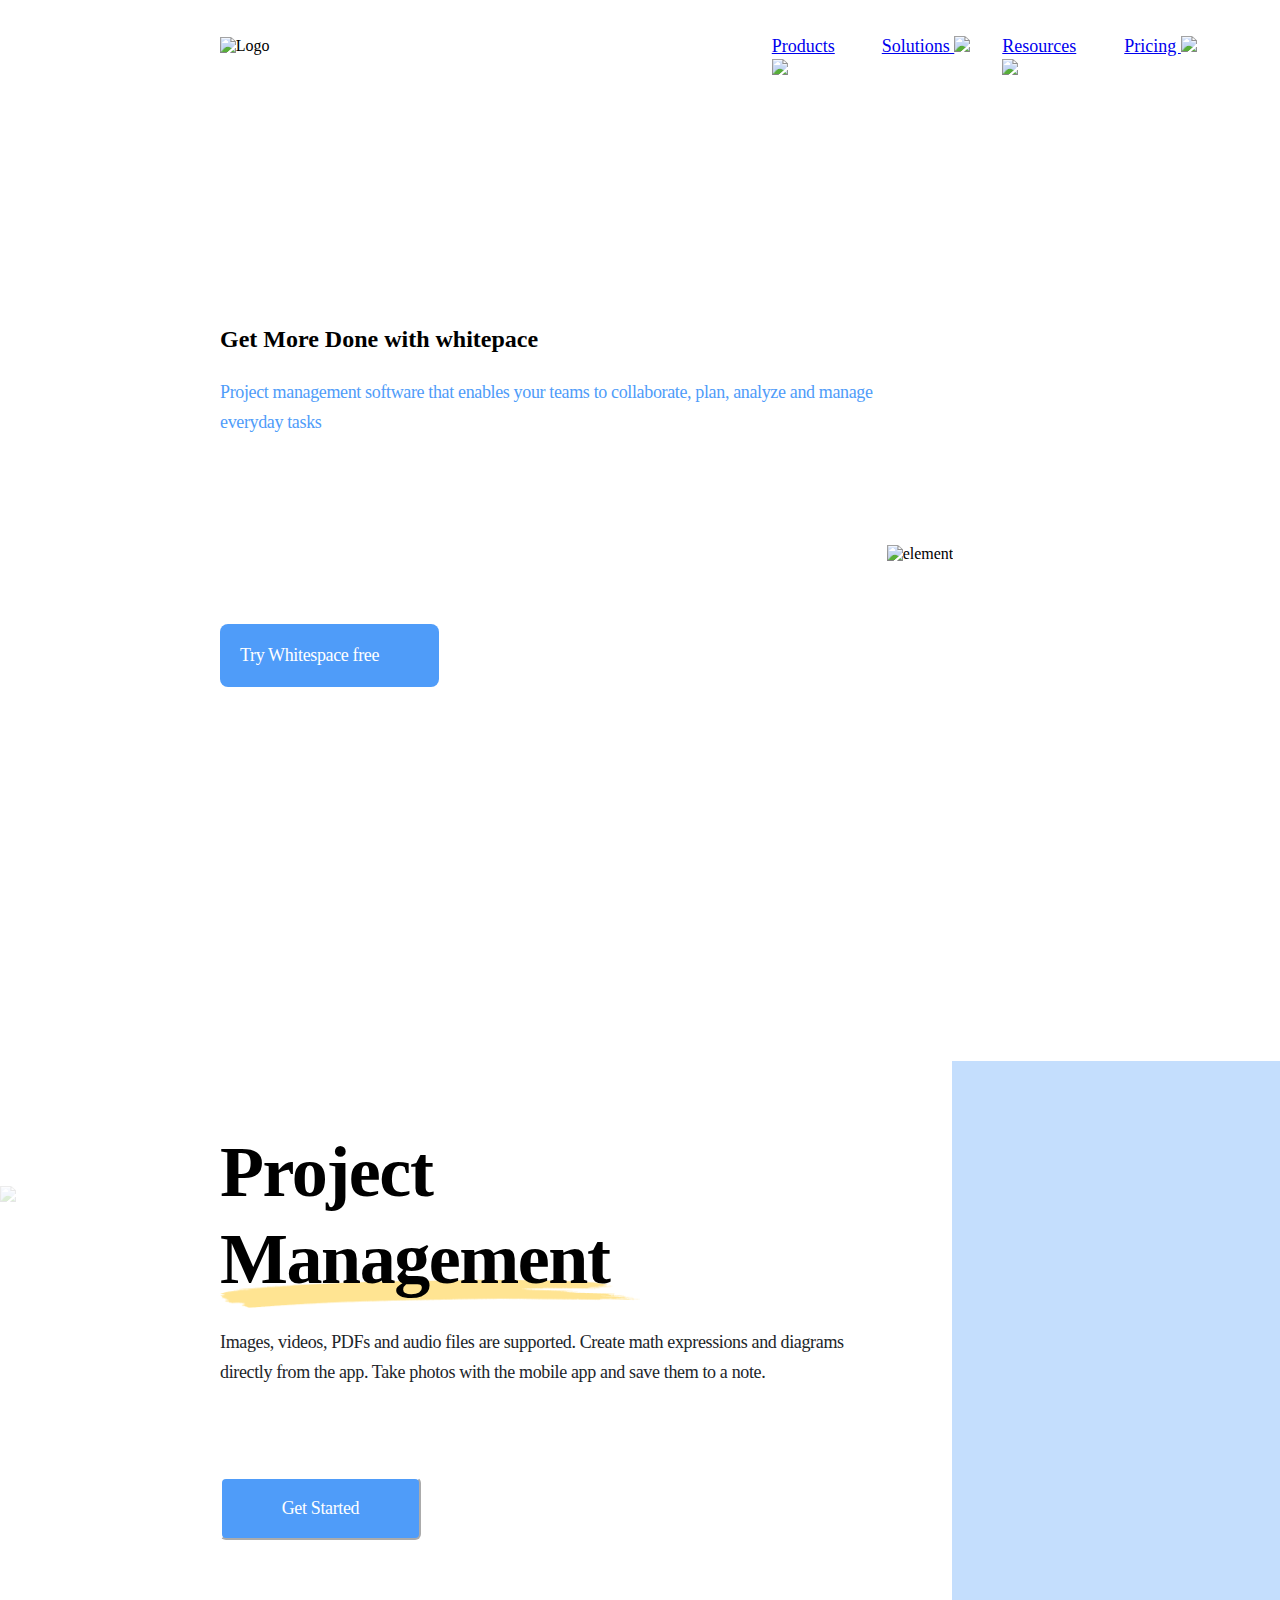
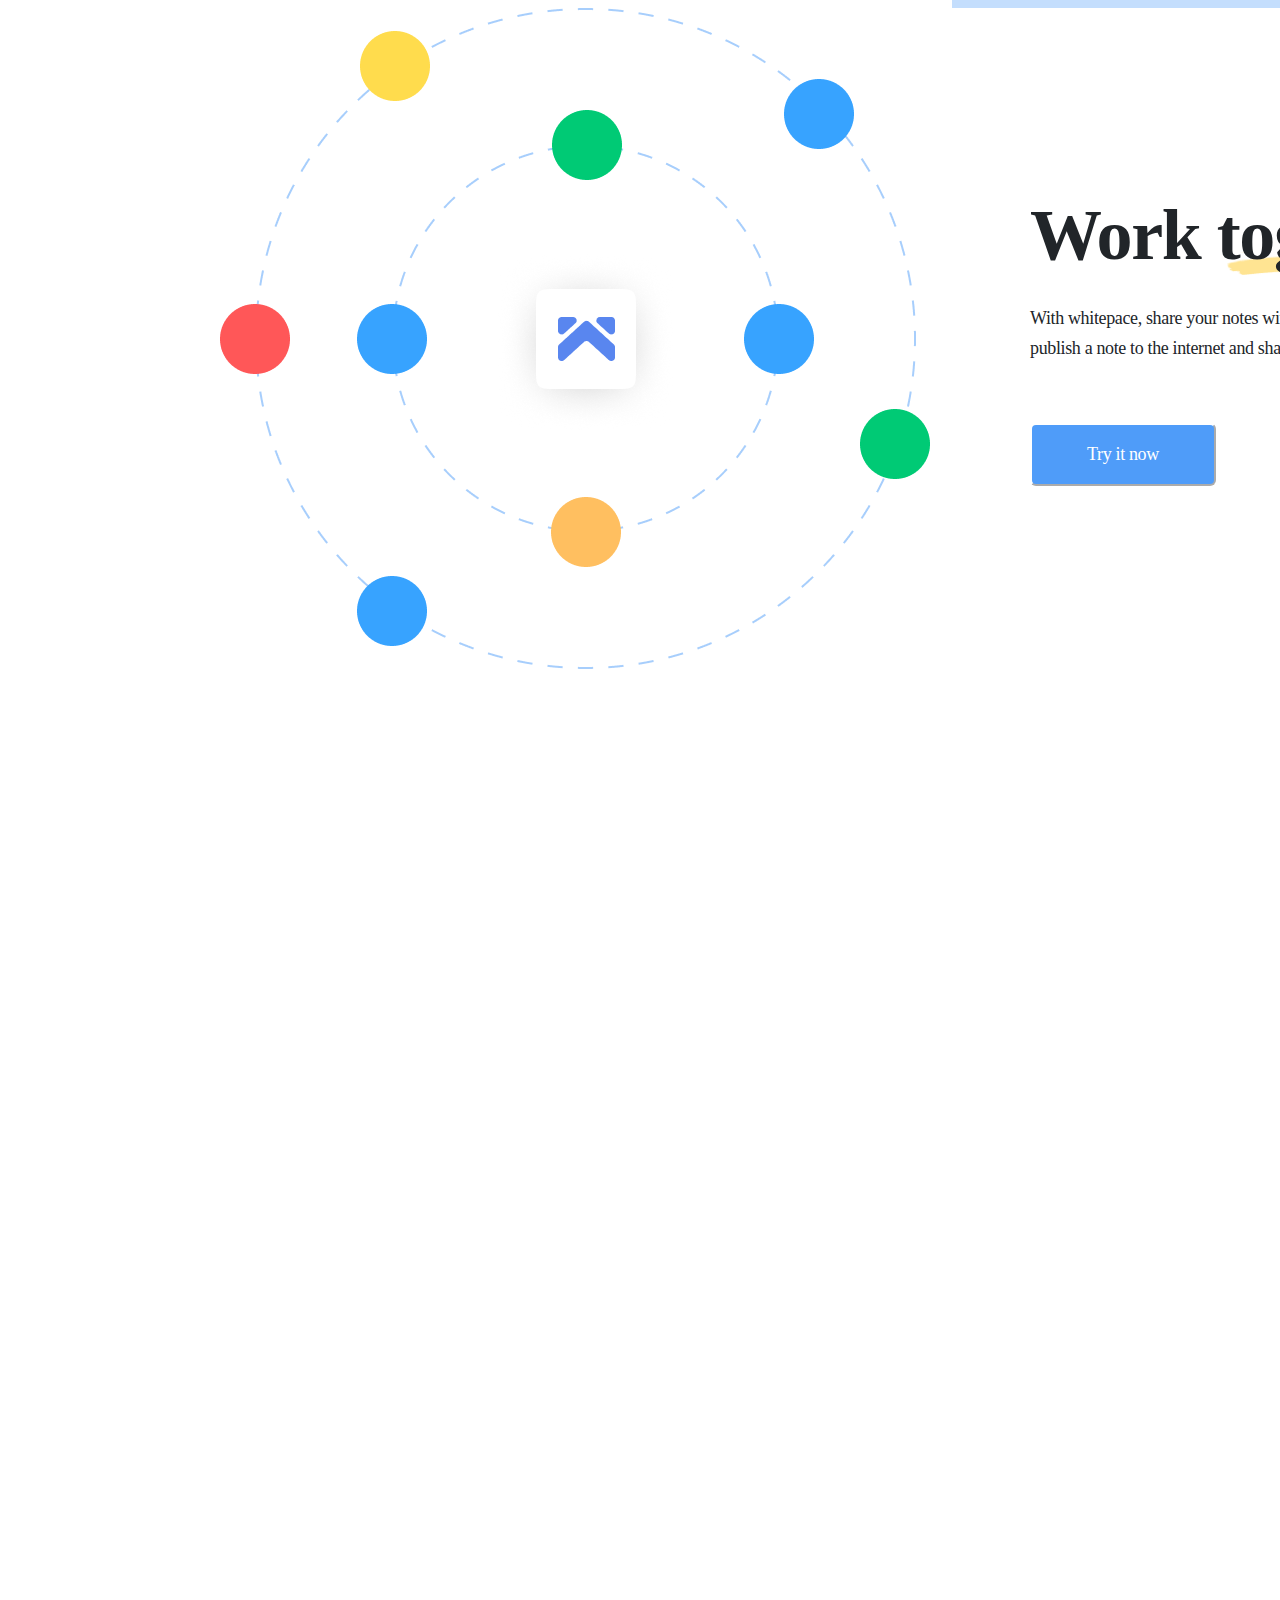
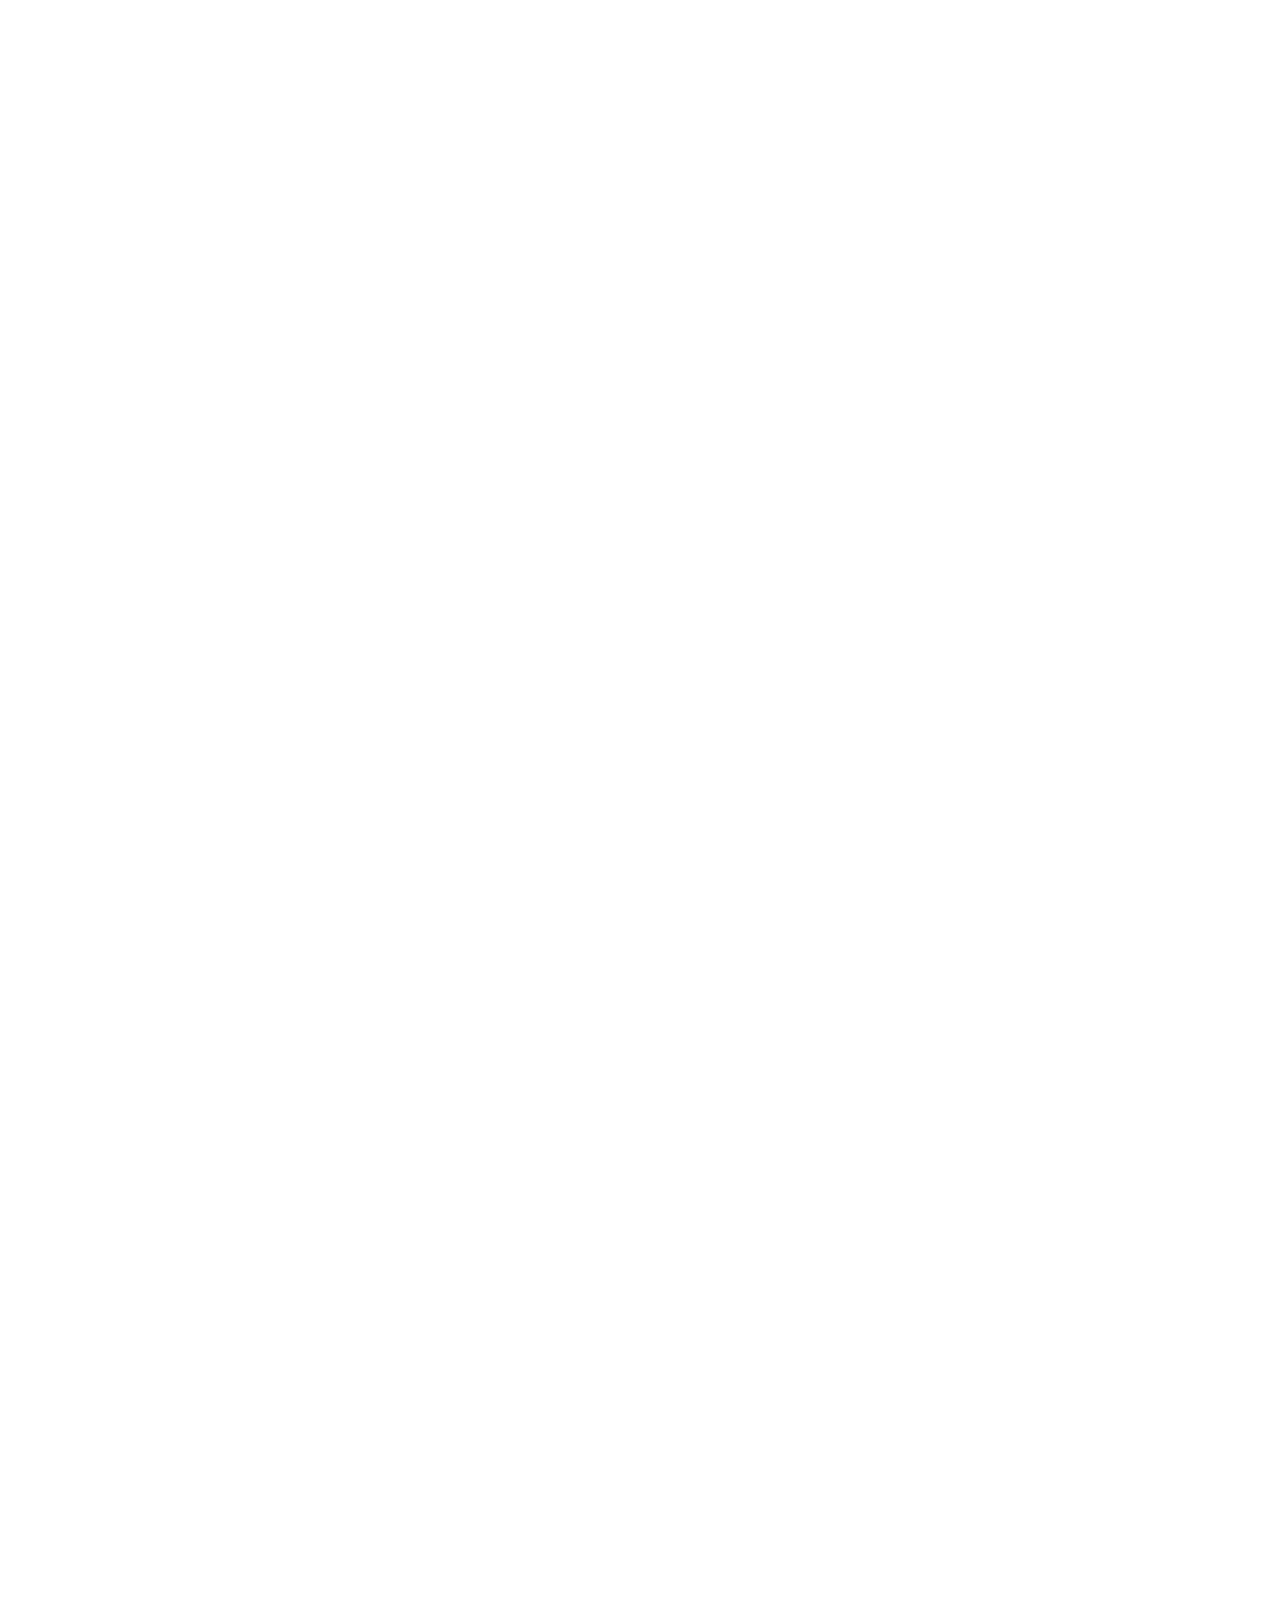
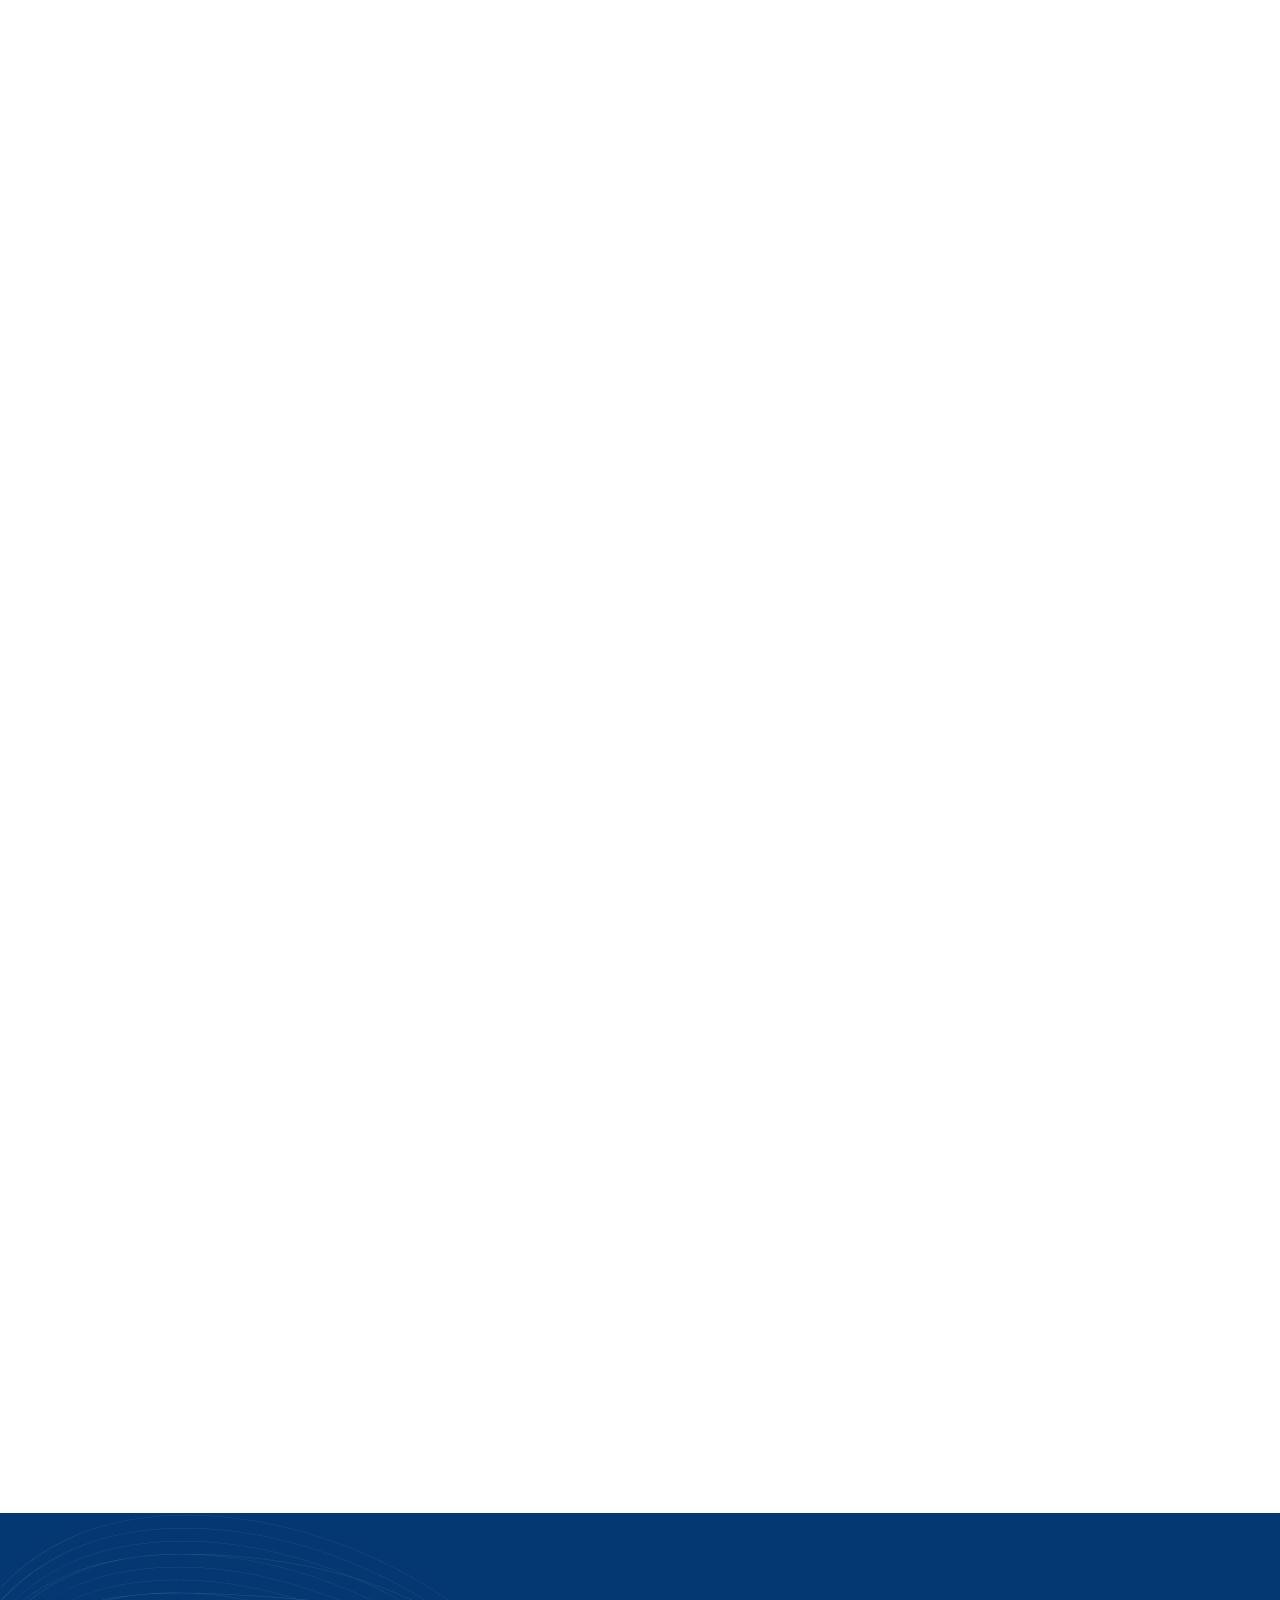
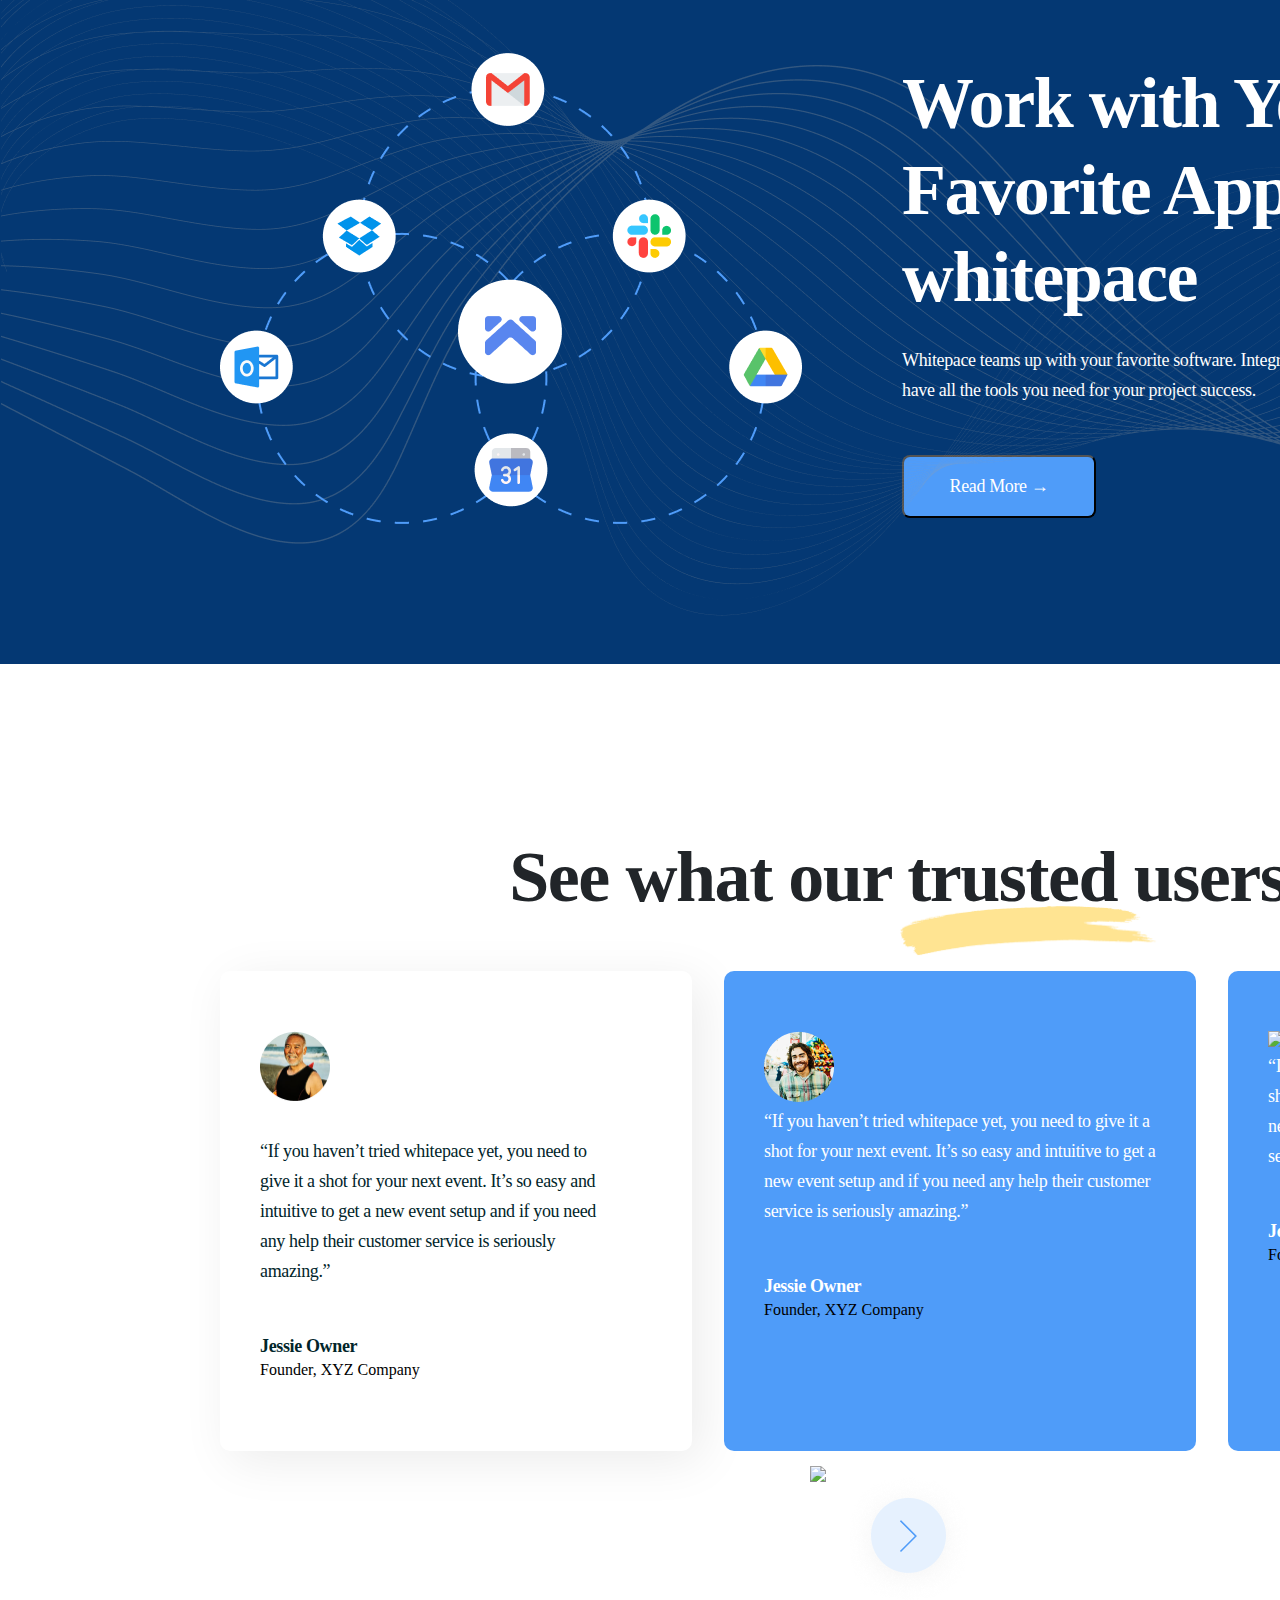
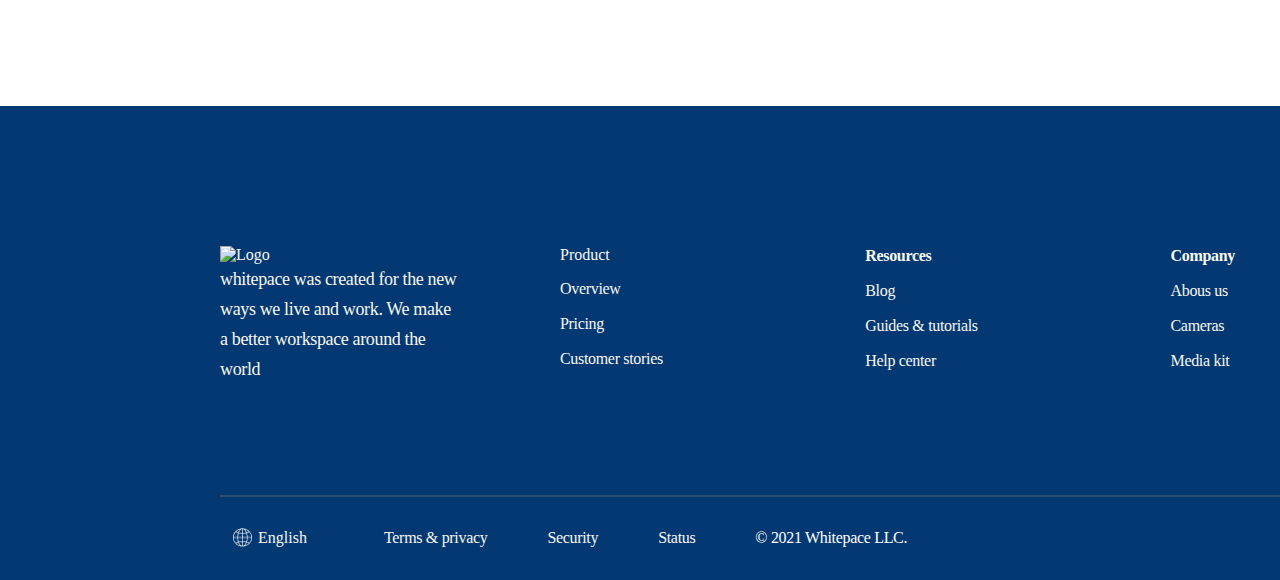
==== Team16-Project2/index.html @ b9c69868 "add second verion folder" ====
<!DOCTYPE html>
<html lang="en">
  <head>
    <meta charset="UTF-8" />
    <meta http-equiv="X-UA-Compatible" content="IE=edge" />
    <meta name="viewport" content="width=device-width, initial-scale=1.0" />
    <title>Landing page</title>
    <link rel="stylesheet" href="style.css" />
    <link rel="stylesheet" href="footer.css" />
    <link rel="stylesheet" href="hero.css" />
    <link rel="stylesheet" href="workmanagment.css" />
    <link rel="stylesheet" href="testimonials.css"/>
    <link rel="stylesheet" href="apps.css"/>
  </head>
  <body>
    <header>
      <div class="HeaderBlock">
        <div class="Logo">
          <img src="/img/Logo.png" alt="Logo" />
        </div>

        <div class="HeaderMenu">
          <div class="NavMenu">
            <a class="Products" href="#">Products 
                <img src="/img/Vector.png"/>
            </a>
            <a class="Solutions" href="#">Solutions
                <img src="/img/Vector.png"/> 
            </a>
            <a class="Resources" href="#">Resources
                <img src="/img/Vector.png"/> 
            </a>
            <a class="Pricing" href="#">Pricing
                <img src="/img/Vector.png"/>
            </a>
          </div>

          <div class="Header-Btn">
            <button class="Login-Btn">Login</button>
            <button class="Try-Btn">Try Whitespace free</button>
          </div>
        </div>
      </div>
    </header>
    <!-- Heroo section -->
    <div class="Hero-Section">
      <div class="Hero-Block">
        <div class="Element">
          <img src="/elements/Element.svg" alt="element" />
        </div>
        <div class="Hero-Heading">
          <div class="Hero-textblock">
            <h2 class="Hero-h2">Get More Done with whitepace</h2>
            <p class="Hero-p">
              Project management software that enables your teams to
              collaborate, plan, analyze and manage everyday tasks
            </p>
          </div>

          <div class="BTN">
            <button class="Hero-btn">Try Whitespace free</button>
          </div>
        </div>

        <div class="Hero-image">
          <img src="/img/header_image.png" alt="" />
        </div>
      </div>
    </div>
    <!-- Managment section -->
    <div class="background">
      <img src="/img/background.png" />
    </div>
    <div class="Work-management">
      <div class="Block">
        <div class="Content-Project">
          <div class="HeadLine-Project">
            <div class="Text-Block">
              <div class="header">
                <h2 class="Header-work">Project Management</h2>
                <img
                  class="Element-work" src="img/yellow-line.png" />
              </div>

              <div class="Text-Work">
                <p>
                  Images, videos, PDFs and audio files are supported. Create
                  math expressions and diagrams directly from the app. Take
                  photos with the mobile app and save them to a note.
                </p>
              </div>
            </div>

            <div class="button">
              <button class="Getstarted-btn">Get Started</button>
            </div>
          </div>

          <div class="image">
            <img src="img/Image-container.png" />
          </div>
        </div>
        <!-- work together -->
        <div class="Worktogether-content">
          <div class="worktogether">
            <img src="./img/Work Together Image.png" />
          </div>
          <div class="Worktogether-h2">
            <div class="textbox-work">
              <div class="header-work">
                <h2 class="worktogether-h2">Work together</h2>
                <img
                  class="element-work"
                  src="img/yellow-line2.png"
                />
              </div>
              <div class="text-work">
                <p>
                  With whitepace, share your notes with your colleagues and
                  collaborate on them. You can also publish a note to the
                  internet and share the URL with others.
                </p>
              </div>
            </div>
            <div class="Tryitnow-Btn">
              <button class="Tryitnow">Try it now</button>
            </div>
          </div>
        </div>
      </div>
    </div>
    <!-- apps -->
    <div class="apps">
      <div class="apps-element">
        <img src="img/apps-vector.png"/>
      </div>
      <div class="apps-block">
        <div class="apps-block-apps">
          <img
            class="apps-block-apps-logos" src="img/apps-logos.png" />
        </div>
        <div class="appsheading">
          <div class="apps-text-block">
            <h1 class="Apps-H1">
              Work with Your Favorite Apps Using whitepace
            </h1>
            <p class="Aparagraph">
              Whitepace teams up with your favorite software. Integrate with
              over 1000+ apps with Zapier to have all the tools you need for
              your project success.
            </p>
          </div>
          <div>
            <button class="apps-btn-read">Read More →</button>
          </div>
        </div>
      </div>
    </div>

  <!-- testimonials -->
  <div class="testimonial">
      <div class="TestimonialBlock">
        <h1 class="Testimonial-H1">See what our trusted users Say</h1>
        <div class="testimonial-vector">
          <img class="testimonialvector" src="img/testimonial-line.png"/>
        </div>

        <div class="test-content">
          <div class="client">
            <div class="client-comment">
              <img class="client-avatar" src="img/man1.png">
              <p class="comment-paragraph">
                “If you haven’t tried whitepace yet, you need to give it a shot
                for your next event. It’s so easy and intuitive to get a new
                event setup and if you need any help their customer service is
                seriously amazing.”
              </p>
            </div>

            <div class="client-name-star">
              <div class="testimonial-client-name">
                <p class="testimonial-client-name-paragraph">Jessie Owner</p>
                <p class="testimonial-company">
                  Founder, XYZ Company
                </p>
              </div>
              <img class="testimonial-btn-star" src="/img/Btn-Star.png" />
            </div>
          </div>

          <div class="testimonial-client2">
            <div class="testimonial-client-comment">
              <img class="testimonial-client-avatar" src="img/man2.png"/>
              <p class="testimonial-comment-paragraph2">
                “If you haven’t tried whitepace yet, you need to give it a shot
                for your next event. It’s so easy and intuitive to get a new
                event setup and if you need any help their customer service is
                seriously amazing.”
              </p>
            </div>
            <div class="testimonial-client-name-star">
              <div class="testimonial-client-name">
                <p class="testimonial-client-name-paragraph2">Jessie Owner</p>
                <p class="testimonial-company">
                  Founder, XYZ Company
                </p>
              </div>
              <img
                class="testimonial-btn-star" src="/img/Btn-Star.png"
              />
            </div>
          </div>

          <div class="testimonial-client2">
            <div class="testimonial-client-comment">
              <img class="testimonial-client-avatar" src="/img/man3.png" />
              <p class="testimonial-comment-paragraph2">
                “If you haven’t tried whitepace yet, you need to give it a shot
                for your next event. It’s so easy and intuitive to get a new
                event setup and if you need any help their customer service is
                seriously amazing.”
              </p>
            </div>

            <div class="testimonial-client-name-star">
              <div class="testimonial-client-name">
                <p class="testimonial-client-name-paragraph2">Jessie Owner</p>
                <p class="testimonial-company">
                  Founder, XYZ Company
                </p>
              </div>
              <img class="testimonial-btn-star" src="/img/Btn-Star.png"
              />
            </div>
          </div>
        </div>
      </div>

      <div class="testimonial-sliders">
        <div class="testimonial-left-arrow">
          <a class="testimonial-left-arrow-click" href="#">
            <img src="/img/Left.png">
          </a>
        </div>

        <div class="testimonial-left-arrow">
          <a class="testimonial-left-arrow-click" href="#">
            <img src="img/Right.png" />
          </a>
        </div>
      </div>
    </div>
  
  
    <!-- footer!! -->
    <footer>
      <div class="Footer-Content">
        <div class="Footer-info">
          <div class="Logo-Description">
            <a class="Footer-logo" href="#">
              <img class="Footer-logo" src="/img/Logo.png" alt="Logo" />
            </a>
            <p class="Logo-text">
              whitepace was created for the new ways we live and work. We make a
              better workspace around the world
            </p>
          </div>
          <div class="Footerinfo">
            <a class="PrRecComp" href="#"> Product </a>
            <a class="footer-list-element" href="#"> Overview </a>
            <a class="footer-list-element" href="#"> Pricing </a>
            <a class="footer-list-element" href="#"> Customer stories </a>
          </div>

          <div class="Footerinfo">
            <a class="PrResComp" href="#"> Resources </a>
            <a class="footer-list-element" href="#"> Blog </a>
            <a class="footer-list-element" href="#"> Guides & tutorials </a>
            <a class="footer-list-element" href="#"> Help center </a>
          </div>

          <div class="Footerinfo">
            <a class="PrResComp" href="#"> Company </a>
            <a class="footer-list-element" href="#"> Abous us </a>
            <a class="footer-list-element" href="#"> Cameras </a>
            <a class="footer-list-element" href="#"> Media kit </a>
          </div>

          <div class="footer-try-it-today">
            <h5 class="footer-h5">Try It Today</h5>
            <p class="footer-textbox">
              Get started for free. Add your whole team as your needs grow.
            </p>
            <button class="footer-button">Start Today →</button>
          </div>
        </div>
        <div class="footer-btm">
          <div class="footer-terms-and-conditions">
            <a class="footer-language" href="#">
              <img
                class="footer-language-icon" src="img/language.png" />
              <p class="footer-language-text">English</p>
            </a>
            <a class="footer-list-element" href="#"> Terms & privacy</a>
            <a class="footer-list-element" href="#"> Security </a>
            <a class="footer-list-element" href="#"> Status</a>
            <p class="footer-textbox">&copy 2021 Whitepace LLC.</p>
          </div>
          <div class="footer-social-icons">
            <a
              class="mini-logo" href="https://www.facebook.com" target="_blank" >
              <img src="/img/facebook.png"  />
            </a>
            <a class="mini-logo" href="https://twitter.com" target="_blank">
              <img src="img/twitter.png" />
            </a>
            <a class="mini-logo" href="https://www.linkedin.com/feed/" target="_blank">
              <img src="/img/Linkedin.png" />
            </a>
          </div>
          <div class="footer-line"></div>
        </div>
      </div>
    </footer>
  </body>
</html>
---- Team16-Project2/style.css ----
*{
    box-sizing: border-box;
    margin: 0;
    padding: 0;
}
body {
    position: relative;
    width: 1920px ;
    height: 8580px;
}
header {
    display: flex;
    flex-direction: row;
    justify-content: space-between;
    align-items: center;
    position: absolute;
    height: 92px;
    width: 1920px;
}
.HeaderBlock {
    display: flex;
    flex-direction: row;
    justify-content: center;
    align-items: center;
    gap: 361px;
    margin-left: 219.75px;
    width: 1480.5px;
    height: 60px;
}
.Logo{
    display: flex;
    flex-direction: row;
    justify-content: space-between;
    align-items: center;
    gap: 10px;

    width: 191px;
    height: 34px;
}
.HeaderMenu {
    display: flex;
    flex-direction: row;
    align-items: center;
    
    width: 928.5 px;
    height: 60px;

}
.NavMenu {
    display:flex;
    flex-direction: row;
    align-items: flex-start;
    padding:0px;
    gap: 32px;
    width: 551.5px;
    height:23px;
    font-family: 'DM Sans';
    font-style: normal;
    font-weight: 500;
    font-size: 18px;
    line-height: 23px;
    color: #4F9CF9;
}
.Products {
    width: 78px;
    height: 23px;
}
.Solution {
    width: 79px;
    height: 23px;
}
.Resources{
    width: 90px;
    height: 23px;
}
.Pricing{
    width: 78px;
    height:23px;
}

.Header-Btn {
    display: flex;
    flex-direction: row;
    justify-content: flex-end;
    align-items: flex-start;
    padding: 0px;
    gap: 24px;
  
    width: 377px;
    height: 60px;
  }
  
  .Login-Btn {
    display: flex;
    flex-direction: row;
    justify-content: center;
    align-items: center;
    padding: 16px 40px;
    gap: 10px;
  
    width: 126px;
    height: 60px;
  
    background: #ffe492;
    border-radius: 8px;
  
    font-family: "Inter";
    font-style: normal;
    font-weight: 500;
    font-size: 18px;
    line-height: 23px;
    letter-spacing: -0.02em;
  
    color: #043873;
    border: none;
  }
  
  .Try-Btn {
    display: flex;
    flex-direction: row;
    justify-content: center;
    align-items: center;
    padding: 16px 24px;
    gap: 10px;
  
    width: 227px;
    height: 60px;
  
    background: #4f9cf9;
    border-radius: 8px;
  
    font-family: "Inter";
    font-style: normal;
    font-weight: 500;
    font-size: 18px;
    line-height: 23px;
    letter-spacing: -0.02em;
  
    color: #ffffff;
    border: none;
  }
---- Team16-Project2/footer.css ----
footer a:link {
    color: #f7f7ee;
    text-decoration: none;
  }
  
  footer a:visited {
    color: #f7f7ee;
    text-decoration: none;
  }
  
  
  footer a:hover {
    color: #f7f7ee;
    text-decoration: none;
  }
  
  
  footer a:active {
    color: #f7f7ee;
    text-decoration: none;
  }

  footer {
    display: flex;
    flex-direction: column;
    justify-content: center;
    align-items: center;
    padding: 140px 220px 32px;
    gap: 200px;
  
    position: absolute;
    height: 474px;
    margin-top: 8105.93px;
    background: #043873;
  }
  
  .Footer-Content {
    display: flex;
    flex-direction: column;
    justify-content: center;
    align-items: center;
    padding: 0px;
    gap: 100px;
    isolation: isolate;
  
    width: 1480px;
    height: 302px;
  }
  
  .Footer-info {
    display: flex;
    flex-direction: row;
    align-items: flex-start;
    padding: 0px;
    gap: 100px;
  
    width: 1480px;
    height: 182px;
  }
  
  .Logo-description {
    display: flex;
    flex-direction: column;
    align-items: flex-start;
    padding: 0px;
    gap: 15px;
  
    width: 205.25px;
    height: 169px;
  }
  
  .Footer-logo {
    width: 191px;
    height: 34px;
  }
  
  .Logo-text {
    width: 240px;
    height: 120px;
    font-family: "Inter";
    font-style: normal;
    font-weight: 400;
    font-size: 18px;
    line-height: 30px;
    letter-spacing: -0.02em;
    color: #f7f7ee;
  }
  
  .Footerinfo {
    display: flex;
    flex-direction: column;
    align-items: flex-start;
    padding: 0px;
    gap: 15px; 
    width: 205.25px;
    height: 127px;
  }
  
  .PrResComp {
    font-family: "Inter";
    font-style: normal;
    font-weight: 700;
    font-size: 16px;
    line-height: 20px;
    letter-spacing: -0.02em;
  }
  
  .footer-list-element {
    font-family: "Inter";
    font-style: normal;
    font-weight: 400;
    font-size: 16px;
    line-height: 20px;
    letter-spacing: -0.02em;
  }
  
  .footer-try-it-today {
    display: flex;
    flex-direction: column;
    align-items: flex-start;
    padding: 0px;
    gap: 23px;
    width: 220px;
    height: 182px;
  }
  
  .footer-h5 {
    font-family: "Inter";
    font-style: normal;
    font-weight: 700;
    font-size: 28px;
    line-height: 36px;
    letter-spacing: -0.02em;
    color: #ffffff;
  }
  
  .footer-textbox {
    font-family: "Inter";
    font-style: normal;
    font-weight: 400;
    font-size: 16px;
    line-height: 20px;
    letter-spacing: -0.02em;
    color: #ffffff;
  }
  
  .footer-button {
    display: flex;
    flex-direction: row;
    justify-content: center;
    align-items: center;
    padding: 20px 40px;
    gap: 10px;
    width: 186px;
    height: 60px;
    background: #4f9cf9;
    border-color: #4f9cf9;
    border-radius: 8px;
    font-family: "Inter";
    font-style: normal;
    font-weight: 400;
    font-size: 16px;
    line-height: 20px;
    letter-spacing: -0.02em;
    color: #ffffff;
  }
  
  .footer-btm {
    display: flex;
    flex-direction: row;
    justify-content: space-between;
    align-items: center;
    padding: 0px;
    gap: 20px;
    width: 1480px;
    height: 20px;
  }
  
  .footer-terms-and-conditions {
    display: flex;
    flex-direction: row;
    align-items: center;
    padding: 0px;
    gap: 60px;
    width: 737px;
    height: 20px;
  }
  
  .footer-social-icons {
    display: flex;
    flex-direction: row;
    align-items: center;
    padding: 0px;
    gap: 32px;
  
    width: 105px;
    height: 16.68px;
    margin-left: 650px;
  }
  
  .footer-line {
    position: absolute;
    width: 1480px;
    margin-top: -84px;
    border: 1px solid #2e4e73;
  }
  
  .footer-language {
    display: flex;
    flex-direction: row;
    justify-content: center;
    align-items: center;
    padding: 0px;
    gap: 6px;
    width: 104px;
    height: 20px;
  }
  
  .footer-language-icon {
    display: flex;
    flex-direction: column;
    align-items: flex-start;
    padding: 0px;
    gap: 4px;
    width: 19px;
    height: 19px;
  }
  
  .footer-language-text {
    width: 53px;
    height: 20px;
    font-family: "Inter";
    font-style: normal;
    font-weight: 400;
    font-size: 16px;
    line-height: 20px;
  }
---- Team16-Project2/hero.css ----
.Hero-Section {
    display: flex;
    flex-direction: row;
    align-items: center;
    isolation: isolate;
    position: absolute;
  
    height: 829px;
    width: 1920px;
    margin-top: 92px;
    padding: 140px 220px;
  
    background: #ffffff;
  }
  .Hero-Block{
    display: flex;
    flex-direction: row;
    justify-content: center;
    align-items: center;
    padding: 0px;
  
    width: 1480px;
    height: 549px;
  }
  .Element {
    position: absolute;
    margin-top: 95px;
    margin-left: -80px;
  }
  
  .Hero-Heading {
    display: flex;
    flex-direction: column;
    align-items: flex-start;
    padding: 0px;
    gap: 60px;
  
    width: 656px;
    height: 361px;
  }
  .Hero-textblock {
    position: relative;
    display: flex;
    flex-direction: column;
    align-items: flex-start;
    padding: 0px;
    gap: 24px;
  
    width: 656px;
    height: 238px;
  }
  
  .Hero-header2 {
    width: 656px;
    height: 154px;
    font-family: 'Inter';
    font-style: normal;
    font-weight: 700;
    font-size: 64px;
    line-height: 77px;
    letter-spacing: -0.02em;
    color: #4F9CF9;
  }
  .Hero-p {
    width: 656px;
    height: 60px;
  
    font-family: "Inter";
    font-style: normal;
    font-weight: 400;
    font-size: 18px;
    line-height: 30px;
    letter-spacing: -0.02em;
  
    color: #4f9cf9;
  }
  .Hero-btn{
    display: flex;
    flex-direction: row;
    align-items: center;
    position: absolute;
    padding: 20px;
    gap: 10px;
  
    width: 219px;
    height: 63px;
  
    background: #4f9cf9;
    border-radius: 8px;
  
    font-family: "Inter";
    font-style: normal;
    font-weight: 500;
    font-size: 18px;
    line-height: 23px;
    letter-spacing: -0.02em;
    border: none;
    color: #ffffff;
  }
  
  .Hero-image {
    position: relative;
    display: flex;
    flex-direction: column;
    align-items: flex-start;
    padding: 0px;
    gap: 4px;
  
    width: 824px;
    height: 549px;
  }
---- Team16-Project2/workmanagment.css ----
/* Work managment */
.Work-management {
 
    flex-direction: column;
    justify-content: center;
    align-items: flex-start;
    gap: 100px;
    position: absolute;
    height: 1588px;
    padding: 140px 220px;
    margin-top: 921px;
  }
  
  .block {
    display: flex;
    flex-direction: column;
    justify-content: center;
    align-items: center;
    gap: 100px;
  
    width: 1480px;
    height: 1308px;
  }
  
  .Content-Project {
    display: flex;
    flex-direction: row;
    align-items: center;
    gap: 60px;
    isolation: isolate;
  
    width: 1480px;
    height: 547px;
  }
  
  .background {
    width: 602.84px;
    height: 448.52px;
    margin-top: 1186px;
  
    position: absolute;
    opacity: 0.2;
  }
  
  .HeadLine-Project {
    display: flex;
    flex-direction: column;
    align-items: flex-start;
    gap: 60px;
  
    width: 672px;
    height: 411px;
  }
  
  .Text-Block {
    display: flex;
    flex-direction: column;
    align-items: flex-start;
    gap: 24px;
    isolation: isolate;
  
    width: 672px;
    height: 288px;
  }
  
  .header{
    position: relative;
    width: 600px;
    height: 174px;
  }
  .Header-work{
    position: absolute;
    font-family: Inter;
    font-style: normal;
    font-weight: bold;
    font-size: 72px;
    line-height: 87px;
    letter-spacing: -0.02em;
  }
  
  .Text-Work {
    font-family: "Inter";
    font-style: normal;
    font-weight: 400;
    font-size: 18px;
    line-height: 30px;
    letter-spacing: -0.02em;
  
    color: #212529;
  }
  
  .Getstarted-btn {
    position: absolute;
    display: flex;
    flex-direction: row;
    justify-content: center;
    align-items: center;
    padding: 20px 40px;
    gap: 10px;
  
    width: 201px;
    height: 63px;
  
    background: #4f9cf9;
    border-radius: 6px;
    border-color: white;
  
    font-family: "Inter";
    font-style: normal;
    font-weight: 500;
    font-size: 18px;
  
    letter-spacing: -0.02em;
  
    color: #ffffff;
  }
  
  .image {
    width: 748px;
    height: 547px;
  }
  
  .Element-work {
    margin-top: 150px;
    height: 29.37639315483628px;
    width: 420.21060289581146px;
    border-radius: 0px;
  }
  
  .Worktogether-content {
    display: flex;
    flex-direction: row;
    align-items: center;
    padding: 0px;
    gap: 100px;
  
    width: 1480px;
    height: 661px;
  }
  
  .worktogether {
    width: 710px;
    height: 661px;
  }
  
  .Worktogether-h2{
    display: flex;
    flex-direction: column;
    align-items: flex-start;
    padding: 0px;
    gap: 60px;
  
    width: 670px;
    height: 294px;
  }
  
  .textbox-work {
    display: flex;
    flex-direction: column;
    align-items: flex-start;
    padding: 0px;
    gap: 24px;
    isolation: isolate;
  
    width: 670px;
    height: 171px;
  }
  
  .header-work {
    position: relative;
    width: 670px;
    height: 87px;
  }
  
  .worktogether-h2 {
    position: absolute;
    font-family: "Inter";
    font-style: normal;
    font-weight: 700;
    font-size: 72px;
    line-height: 87px;
    letter-spacing: -0.02em;
  
    color: #212529;
  }
  .element-work {
    margin-top: 55px;
    height: 28.81144905090332px;
    width: 230.36407470703125px;
    margin-left: 197px;
    border-radius: 0px;
  }
  
  .text-work {
    font-family: "Inter";
    font-style: normal;
    font-weight: 400;
    font-size: 18px;
    line-height: 30px;
  
    letter-spacing: -0.02em;
  
    color: #212529;
  }
  .Tryitnow {
    display: flex;
    flex-direction: row;
    justify-content: center;
    align-items: center;
    padding: 20px 40px;
    gap: 10px;
  
    width: 186px;
    height: 63px;
  
    background: #4f9cf9;
    border-radius: 6px;
    font-family: "Inter";
    font-style: normal;
    font-weight: 500;
    font-size: 18px;
    line-height: 23px;
  
    letter-spacing: -0.02em;
  
    color: #ffffff;
    border-color: #ffffff;
  }
---- Team16-Project2/testimonials.css ----
.testimonial {
    display: flex;
    flex-direction: column;
    justify-content: center;
    align-items: center;
    padding: 140px 220px;
    gap: 60px;
    isolation: isolate;
  
    position: absolute;
    height: 1042px;
    margin-top: 7063.93px;
  }
  
  .TestimonialBlock{
    display: flex;
    flex-direction: column;
    justify-content: center;
    align-items: center;
    gap: 60px;
    width: 1480px;
    height: 627px;
  }
  
  .Testimonial-H1 {
    height: 87px;
    width: 1480px;
    font-family: "Inter";
    font-style: normal;
    font-weight: 700;
    font-size: 72px;
    line-height: 87px;
    text-align: center;
    letter-spacing: -0.02em;
  
    color: #212529;
  }
  
  .testimonialvector {
    position: absolute;
    margin-top: -75px;
    margin-left: -60px;
  
    width: 256.63px;
    height: 49.95px;
  }
  
  .test-content {
    display: flex;
    flex-direction: row;
    align-items: center;
    padding: 0px;
    gap: 32px;
  
    width: 1480px;
    height: 480px;
    margin-top: -70px;
  }
  
  .client {
    display: flex;
    flex-direction: column;
    align-items: flex-start;
    padding: 60px 40px;
    gap: 49px;
  
    width: 472px;
    height: 480px;
  
    background: #ffffff;
    box-shadow: 10px 10px 50px rgba(0, 0, 0, 0.08);
    border-radius: 10px;
  }
  
  .client-comment{
    display: flex;
    flex-direction: column;
    align-items: flex-start;
    padding: 0px;
    gap: 35px;
  
    width: 350px;
    height: 255px;
  }
  
  .client-avatar {
    width: 70px;
    height: 70px;
  }
  
  .comment-paragraph{
    font-family: "Inter";
    font-style: normal;
    font-weight: 400;
    font-size: 18px;
    line-height: 30px;
    letter-spacing: -0.02em;
    color: #01252a;
  }
  
  .client-name-star {
    display: flex;
    flex-direction: row;
    align-items: flex-start;
    gap: 53px;
  
    width: 350px;
    height: 56px;
  }
  
  .testimonial-client-name {
    display: flex;
    flex-direction: column;
    align-items: flex-start;
    padding: 0px;
    gap: 4px;
  
    width: 194px;
    height: 56px;
  }
  
  .testimonial-client-name-paragraph {
    font-family: "Inter";
    font-style: normal;
    font-weight: 700;
    font-size: 18px;
    line-height: 22px;
    letter-spacing: -0.02em;
  
    color: #01252a;
  }
  
  .testimonial-btn-star {
    display: flex;
    flex-direction: row;
    align-items: flex-start;
    padding: 0px;
    gap: 7px;
  
    width: 103px;
    height: 15px;
  }
  
  .testimonial-client2 {
    display: flex;
    flex-direction: column;
    align-items: flex-start;
    padding: 60px 40px;
    gap: 49px;
  
    width: 472px;
    height: 480px;
  
    background: #4f9cf9;
    border-radius: 10px;
  }
  
  .testimonial-client-name-paragraph2 {
    font-family: "Inter";
    font-style: normal;
    font-weight: 700;
    font-size: 18px;
    line-height: 22px;
    letter-spacing: -0.02em;
  
    color: #ffffff;
  }
  
  .testimonial-comment-paragraph2 {
    font-family: "Inter";
    font-style: normal;
    font-weight: 400;
    font-size: 18px;
    line-height: 30px;
    letter-spacing: -0.02em;
  
    color: #ffffff;
  }
  
  .testimonial-sliders {
    display: flex;
    flex-direction: row;
    align-items: flex-start;
    gap: 10px;
  
    width: 250px;
    height: 75px;
    margin-top: -50px;
    margin-left: -50px;
  }
---- Team16-Project2/apps.css ----
* {
    box-sizing: border-box;
    padding: 0;
    margin: 0;
  }
  
  .apps {
    display: flex;
    flex-direction: row;
    align-items: flex-start;
    padding: 140px 220px;
    gap: 100px;
    isolation: isolate;
    position: absolute;
    height: 750.8px;
    margin-top: 6313.13px;
    background: #043873;
  }
  .apps-element {
    margin-top: -139px;
    margin-left: -219px;
    position: absolute;
  }
  
  .apps-block {
    display: flex;
    flex-direction: row;
    justify-content: center;
    align-items: center;
    padding: 0px;
    gap: 100px;
  
    width: 1480px;
    height: 470.8px;
  }
  
  .apps-block-apps {
    position: relative;
    width: 582px;
    height: 470.8px;
  }
  
  .appsHeading{
    display: flex;
    flex-direction: column;
    align-items: flex-start;
    padding: 0px;
    gap: 60px;
  
    width: 798px;
    height: 468px;
  }
  
  .apps-text-block {
    display: flex;
    flex-direction: column;
    align-items: flex-start;
    padding: 0px;
    gap: 24px;
  
    width: 798px;
    height: 345px;
  }
  
  .Apps-H1 {
    position: relative;
    font-family: "Inter";
    font-style: normal;
    font-weight: 700;
    font-size: 72px;
    line-height: 87px;
    letter-spacing: -0.02em;
  
    color: #ffffff;
  
    width: 720px;
    height: 261px;
  }
  
  .Aparagraph {
    font-family: "Inter";
    font-style: normal;
    font-weight: 400;
    font-size: 18px;
    line-height: 30px;
    letter-spacing: -0.02em;
  
    color: #ffffff;
  
    width: 660px;
    height: 60px;
  }
  
  .apps-btn-read {
    display: flex;
    flex-direction: row;
    justify-content: center;
    align-items: center;
    margin-top:50px;
    padding: 20px 40px;
    gap: 10px;
    width: 194px;
    height: 63px;
    background: #4f9cf9;
    border-radius: 8px;
    font-family: "Inter";
    font-style: normal;
    font-weight: 500;
    font-size: 18px;
    line-height: 23px;
    letter-spacing: -0.02em;
    color: #ffffff;
  }
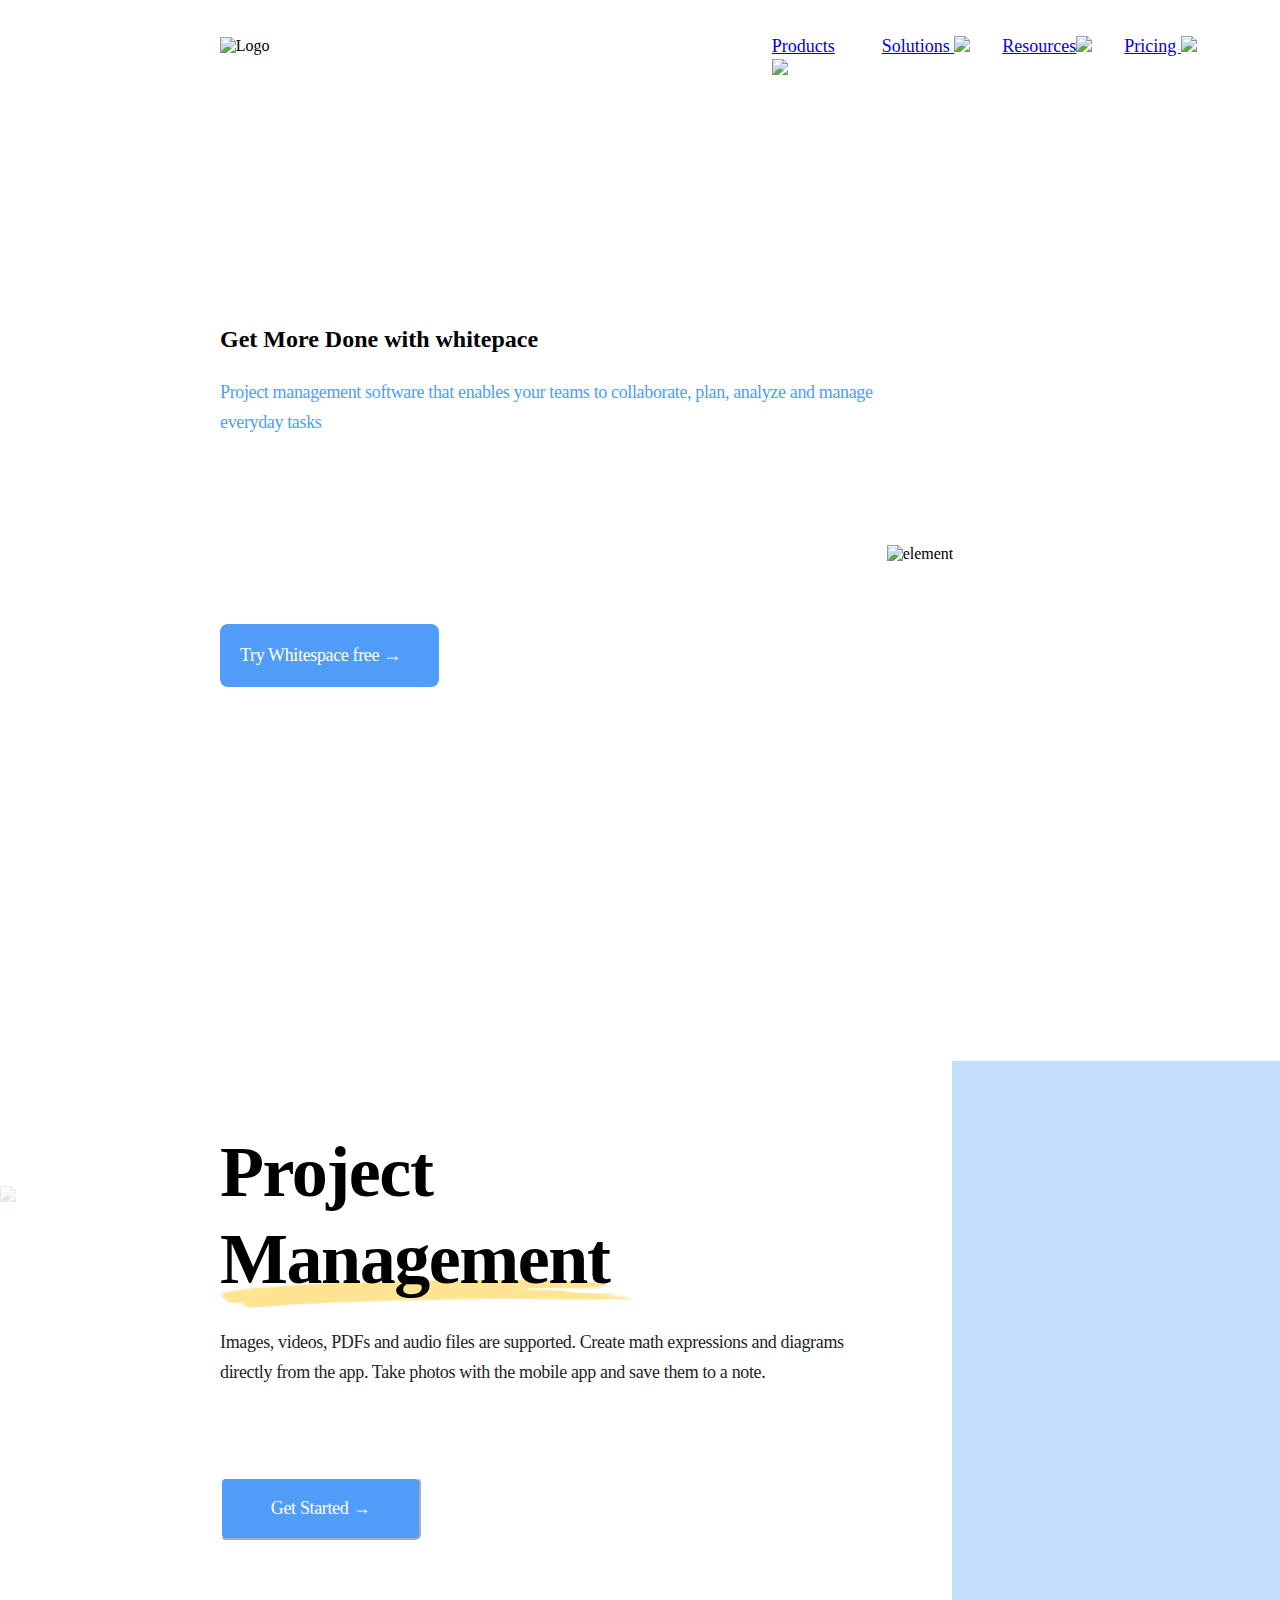
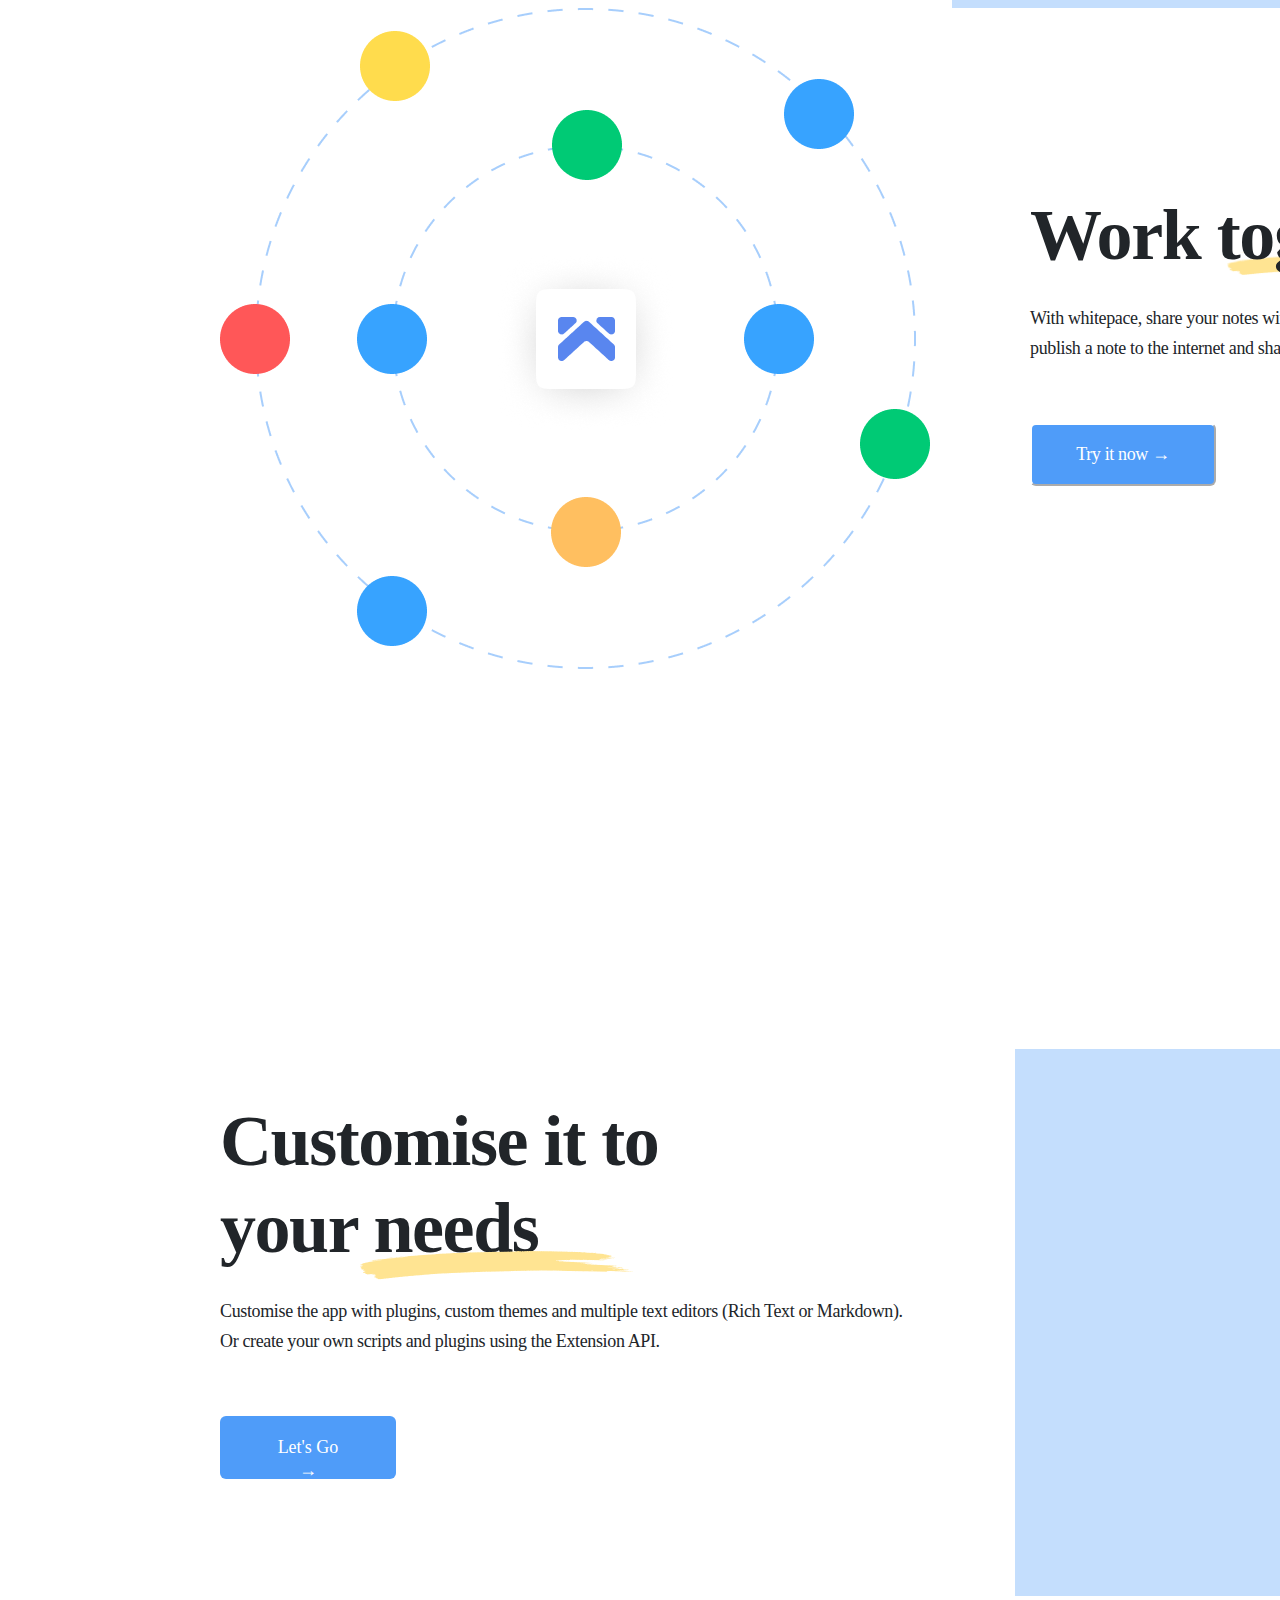
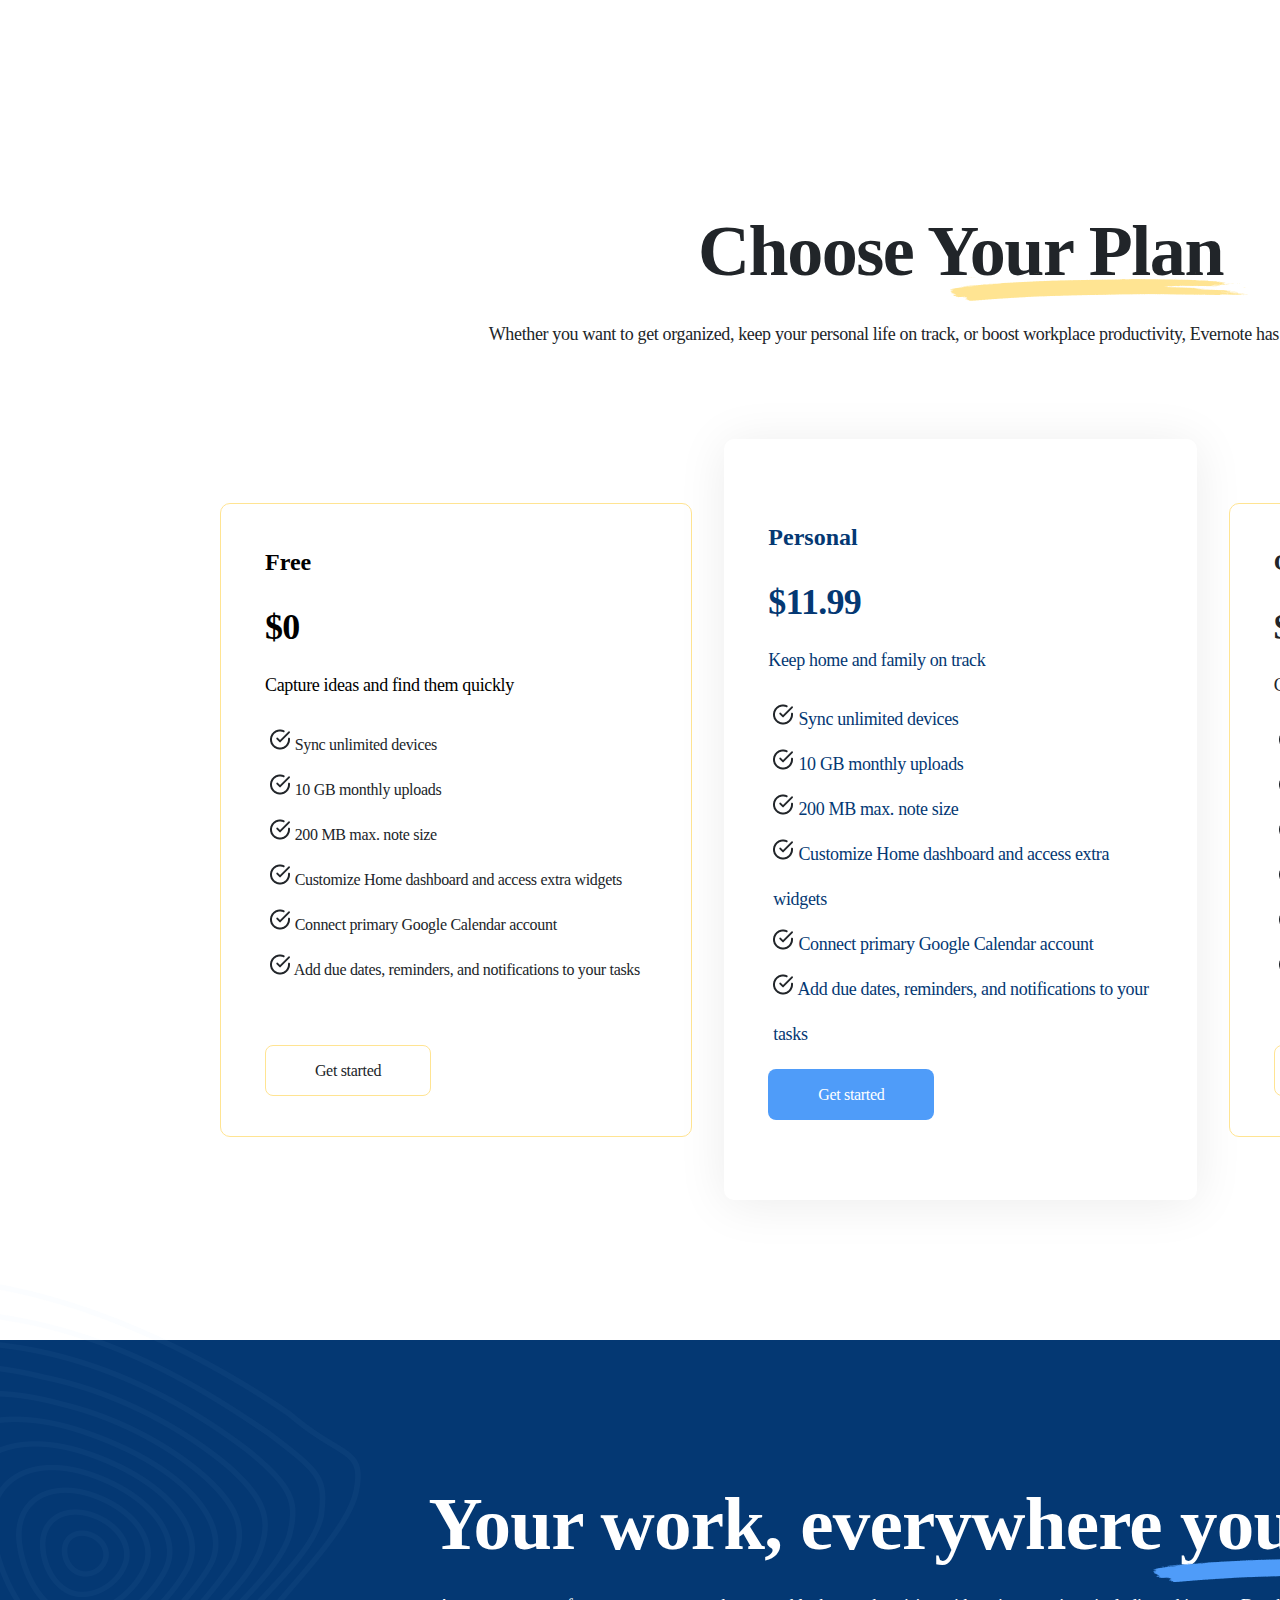
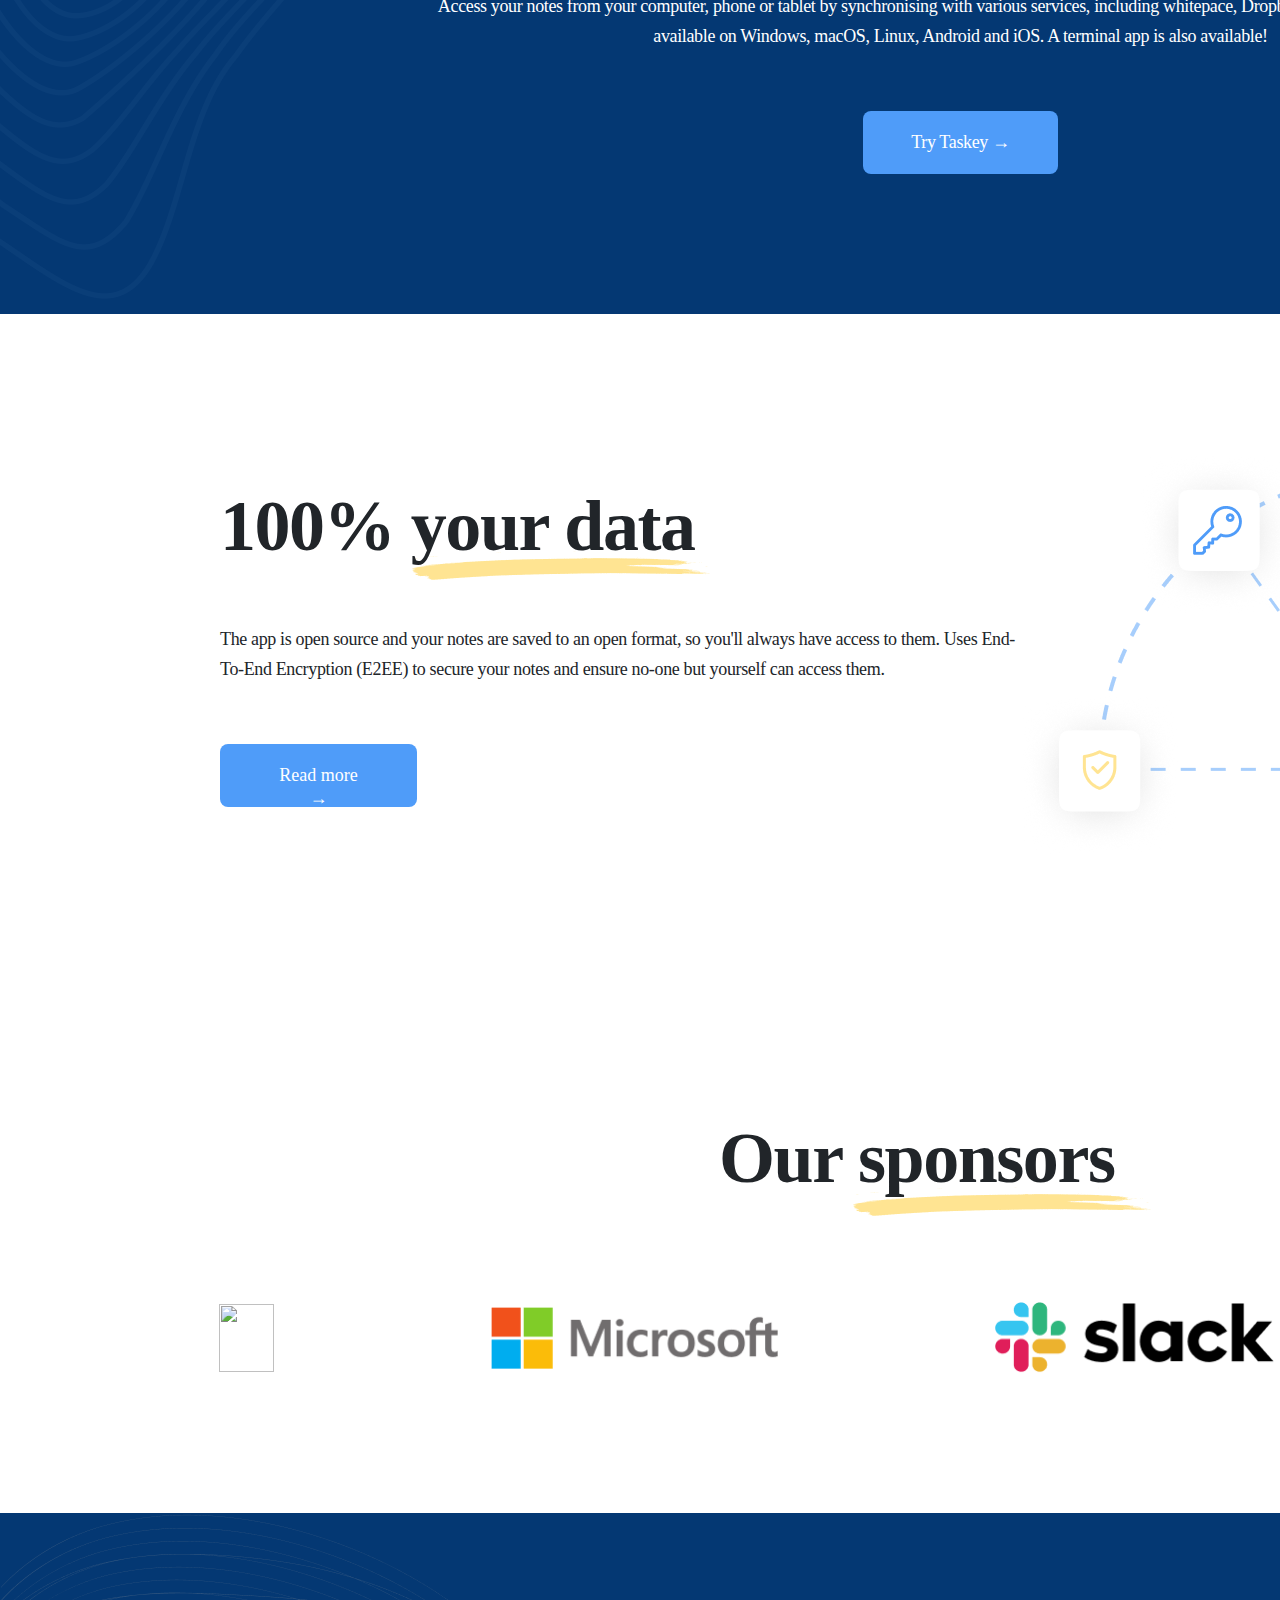
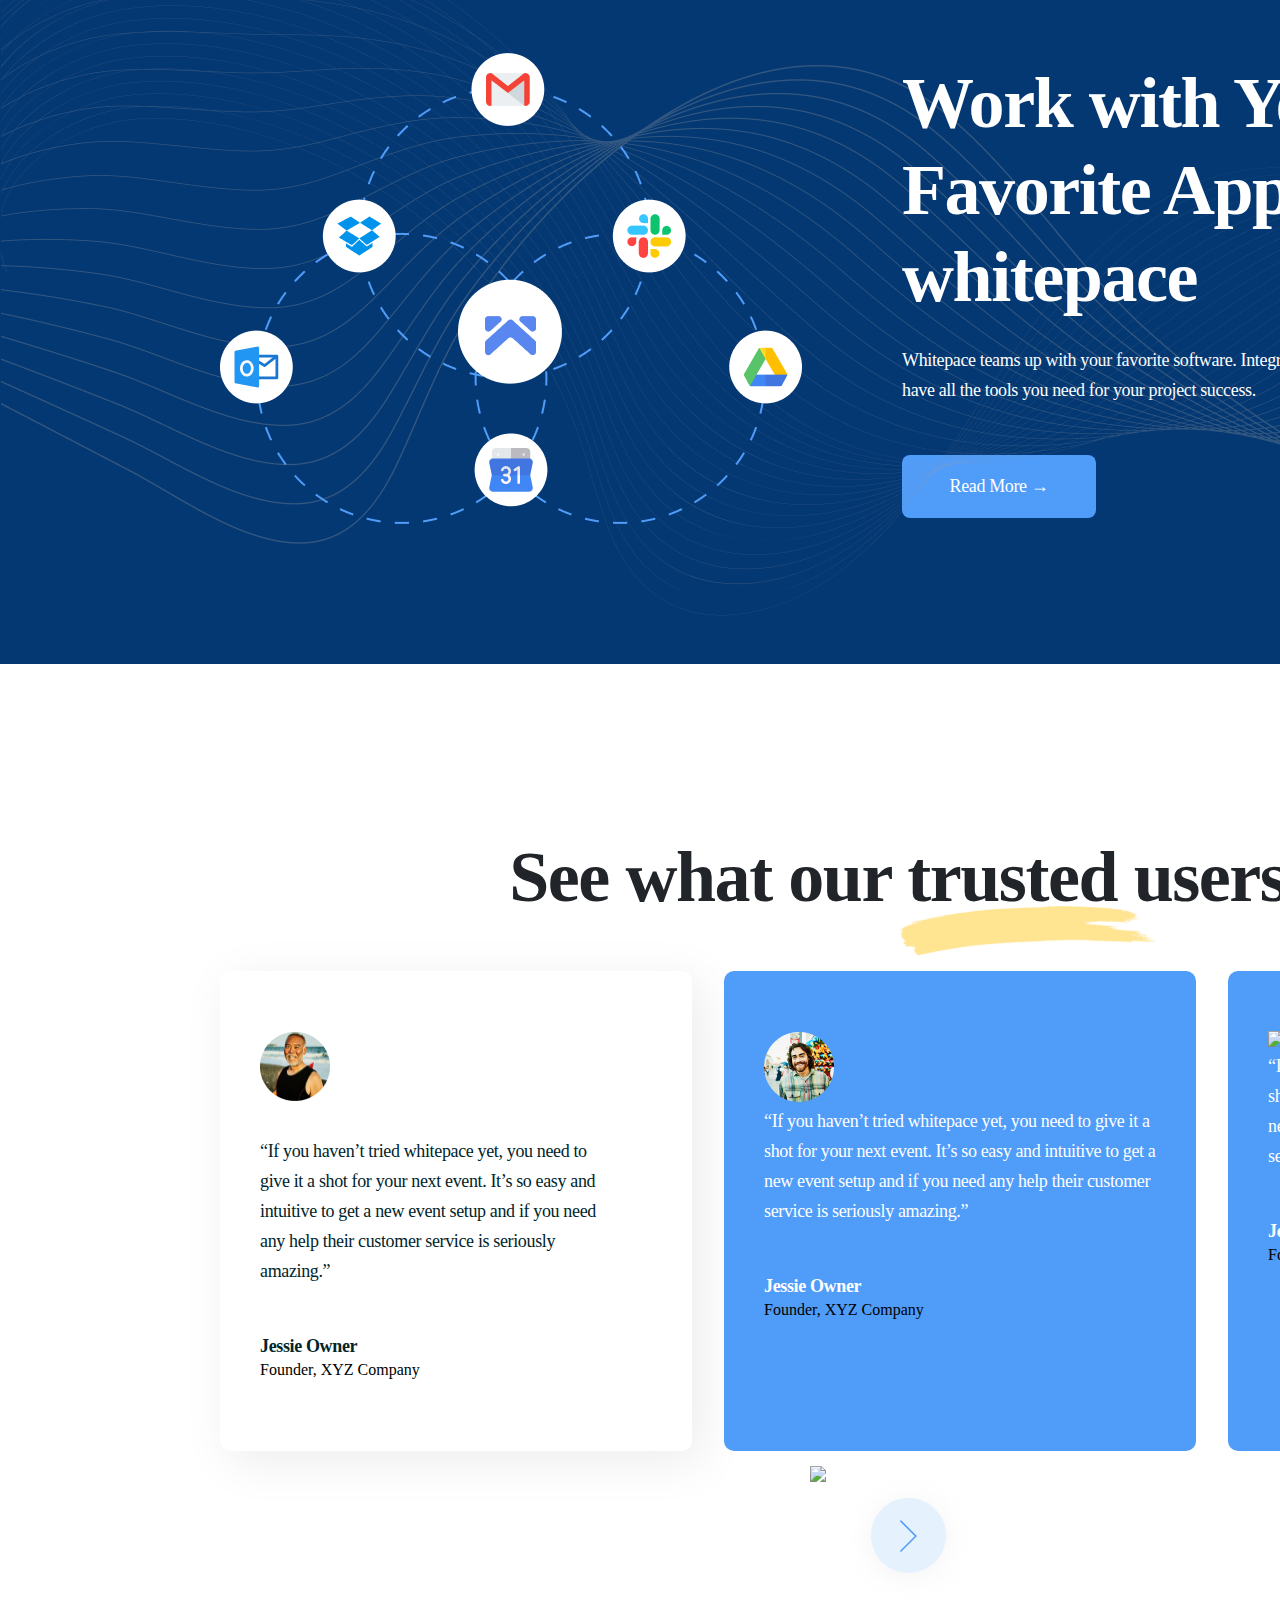
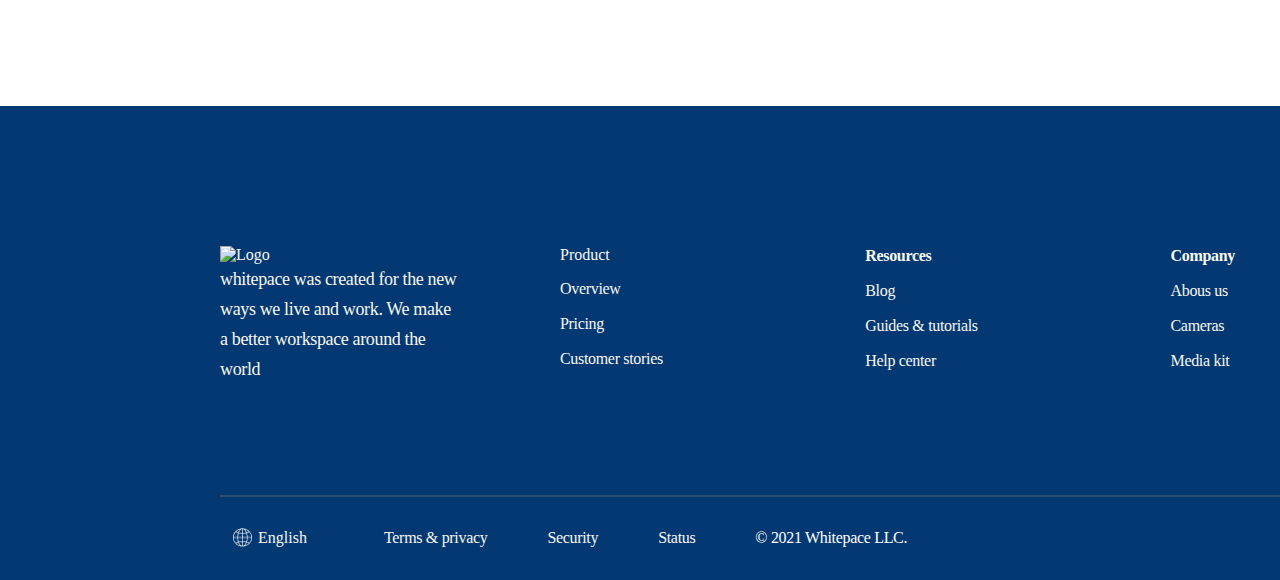
==== commit cb62b3c6: "add final version" ====
--- a/Team16-Project2/index.html
+++ b/Team16-Project2/index.html
@@ -8,9 +8,14 @@
     <link rel="stylesheet" href="style.css" />
     <link rel="stylesheet" href="footer.css" />
     <link rel="stylesheet" href="hero.css" />
+    <link rel="stylesheet" href="customize.css" />
+    <link rel="stylesheet" href="urdata.css" />
+    <link rel="stylesheet" href="sponsors.css" />
+    <link rel="stylesheet" href="urwork.css" />
     <link rel="stylesheet" href="workmanagment.css" />
     <link rel="stylesheet" href="testimonials.css"/>
     <link rel="stylesheet" href="apps.css"/>
+    <link rel="stylesheet" href="pricing.css"/>
   </head>
   <body>
     <header>
@@ -21,14 +26,12 @@
 
         <div class="HeaderMenu">
           <div class="NavMenu">
-            <a class="Products" href="#">Products 
-                <img src="/img/Vector.png"/>
+            <a class="Products" href="#">Products<img src="/img/Vector.png"/>
             </a>
             <a class="Solutions" href="#">Solutions
                 <img src="/img/Vector.png"/> 
             </a>
-            <a class="Resources" href="#">Resources
-                <img src="/img/Vector.png"/> 
+            <a class="Resources" href="#">Resources<img src="/img/Vector.png"/> 
             </a>
             <a class="Pricing" href="#">Pricing
                 <img src="/img/Vector.png"/>
@@ -37,7 +40,7 @@
 
           <div class="Header-Btn">
             <button class="Login-Btn">Login</button>
-            <button class="Try-Btn">Try Whitespace free</button>
+            <button class="Try-Btn">Try Whitespace free →</button>
           </div>
         </div>
       </div>
@@ -58,7 +61,7 @@
           </div>
 
           <div class="BTN">
-            <button class="Hero-btn">Try Whitespace free</button>
+            <button class="Hero-btn">Try Whitespace free →</button>
           </div>
         </div>
 
@@ -92,7 +95,7 @@
             </div>
 
             <div class="button">
-              <button class="Getstarted-btn">Get Started</button>
+              <button class="Getstarted-btn">Get Started →</button>
             </div>
           </div>
 
@@ -123,12 +126,122 @@
               </div>
             </div>
             <div class="Tryitnow-Btn">
-              <button class="Tryitnow">Try it now</button>
-            </div>
-          </div>
-        </div>
-      </div>
-    </div>
+              <button class="Tryitnow">Try it now →</button>
+            </div>
+          </div>
+        </div>
+      </div>
+    </div>
+    <!-- customise it to your needs -->
+    <div class="customise-it">
+      <div class="block-customise">
+        <div class="heading-customise">
+          <div class="textblock-customise">
+            <div class="header-customise">
+              <h2 class="header-customise-1">Customise it to your needs</h2>
+              <img class="element-customise" src="img/cusomize.png" />
+            </div>
+
+            <div class="text-customise">
+              <p>
+                Customise the app with plugins, custom themes and multiple text
+                editors (Rich Text or Markdown). Or create your own scripts and
+                plugins using the Extension API.
+              </p>
+            </div>
+          </div>
+          <div class="button-customise">
+            <button class="btnGetStarted">Let's Go →</button>
+          </div>
+        </div>
+        <div class="image-customise">
+          <img src="img/Image-container.png" />
+        </div>
+
+        </div>
+      </div>
+    </div>
+    <!-- choose ur plan -->
+    <!-- pricing -->
+<div class="pricing">
+  <div class="block-pricing">
+    <div class="heading-pricing">
+      <div class="header-pricing">
+        <h2 class="header-pricing-1">Choose Your Plan</h2>
+        <img class="element-pricing" src="img/yellow-line2.png" />
+      </div>
+      <div class="text-pricing">
+        <p>
+          Whether you want to get organized, keep your personal life on track, or boost workplace productivity, Evernote has the right plan for you.
+        </p>
+      </div>
+    </div>
+    <div class="priceList">
+     <div class="priceBoard1">
+       <div class="textBlock-pricing1">
+        <h2 class="pricing1-1">Free</h2>
+        <h2 class="pricing1-2">$0</h2>
+        <h2 class="pricing1-3">Capture ideas and find them quickly</h2>
+       </div>
+       <div class="bulletPoint-pricing1">
+          <ul class="bullets1">
+            <li><img src="img/Icon2.png" />  Sync unlimited devices</li>
+            <li><img src="img/Icon2.png" />  10 GB monthly uploads</li>
+            <li><img src="img/Icon2.png" />  200 MB max. note size</li>
+            <li><img src="img/Icon2.png" />  Customize Home dashboard and access extra widgets</li>
+            <li><img src="img/Icon2.png" />  Connect primary Google Calendar account</li>
+            <li><img src="img/Icon2.png" />  Add due dates, reminders, and notifications to your tasks</li>
+          </ul>
+       </div>
+       <div class="btn-pricing1">
+        <button class="btn-p1">Get started</button>
+       </div>
+     </div>
+     <div class="priceBoard2">
+      <div class="textBlock-pricing2">
+        <h2 class="pricing2-1">Personal</h2>
+        <h2 class="pricing2-2">$11.99</h2>
+        <h2 class="pricing2-3">Keep home and family on track</h2>
+       </div>
+       <div class="bulletPoint-pricing2">
+          <ul class="bullets2">
+            <li><img src="img/Icon2.png" />  Sync unlimited devices</li>
+            <li><img src="img/Icon2.png" />  10 GB monthly uploads</li>
+            <li><img src="img/Icon2.png" />  200 MB max. note size</li>
+            <li><img src="img/Icon2.png" />  Customize Home dashboard and access extra widgets</li>
+            <li><img src="img/Icon2.png" />  Connect primary Google Calendar account</li>
+            <li><img src="img/Icon2.png" />  Add due dates, reminders, and notifications to your tasks</li>
+          </ul>
+       </div>
+       <div class="btn-pricing2">
+        <button class="btn-p2">Get started</button>
+       </div>
+    </div>
+    <div class="priceBoard3">
+      <div class="textBlock-pricing3">
+        <h2 class="pricing3-1">Organization</h2>
+        <h2 class="pricing3-2">$49.99</h2>
+        <h2 class="pricing3-3">Capture ideas and find them quickly</h2>
+       </div>
+       <div class="bulletPoint-pricing3">
+          <ul class="bullets3">
+            <li><img src="img/Icon2.png" />  Sync unlimited devices</li>
+            <li><img src="img/Icon2.png" />  10 GB monthly uploads</li>
+            <li><img src="img/Icon2.png" />  200 MB max. note size</li>
+            <li><img src="img/Icon2.png" />  Customize Home dashboard and access extra widgets</li>
+            <li><img src="img/Icon2.png" />  Connect primary Google Calendar account</li>
+            <li><img src="img/Icon2.png" />  Add due dates, reminders, and notifications to your tasks</li>
+          </ul>
+       </div>
+       <div class="btn-pricing3">
+        <button class="btn-p3">Get started</button>
+       </div>
+    </div>
+    </div>
+  </div>
+
+</div>
+    
     <!-- apps -->
     <div class="apps">
       <div class="apps-element">
@@ -156,7 +269,74 @@
         </div>
       </div>
     </div>
-
+    <!-- your work -->
+<div class="your-work">
+  <div class="heading-yourWork">
+    <div class="block-yourWork">
+      <div class="header-yourWork">
+        <img class="element-yourWork" src="img/blueline.png" />
+        <h2 class="header-yourWork-1">Your work, everywhere you are</h2>
+        <!-- <img class="element-yourWork" src="img/blueline.png" /> -->
+      </div>
+      <div class="text-yourWork">
+        <p>
+          Access your notes from your computer, phone or tablet by synchronising with various services, including whitepace, Dropbox and OneDrive. The app is available on Windows, macOS, Linux, Android and iOS. A terminal app is also available!
+        </p>
+      </div>
+    </div>
+    <div class="btn-yourWork">
+      <div class="background-yourWork">
+        <img src="img/backroundwork.png"/>
+      </div>
+      <div>
+        <button class="tryTaskey">Try Taskey →</button>
+      </div>
+    </div>
+  </div>
+</div>
+<!-- Your data -->
+<div class="your-data">
+  <div class="block-data">
+    <div class="heading-data">
+      <div class="textblock-data">
+        <div class="header-data">
+          <h2 class="header-data-1">100% your data</h2>
+          <img class="element-data" src="img/yellow-line2.png" />
+        </div>
+        <div class="text-data">
+          <p>
+            The app is open source and your notes are saved to an open format, so you'll always have access to them. Uses End-To-End Encryption (E2EE) to secure your notes and ensure no-one but yourself can access them.
+          </p>
+        </div>
+      </div>
+      <div class="button-data">
+        <button class="Btn-try">Read more →</button>
+      </div>
+    </div>
+    <div class="image-data">
+      <img src="img/urdata.png" />
+    </div>
+
+    </div>
+  </div>
+</div>
+<!-- our sponsors -->
+<div class="our-sponsors">
+  <div class="block-sponsors">
+    <div class="header-sponsors">
+      <h2 class="header-sponsors-1">Our sponsors</h2>
+      <div class="element-sponsors">
+        <img  src="img/yellow-line2.png" />
+      </div>
+    </div>
+    <div class="sponsors">
+    <img class="apple" src="img/Apple.png" />
+    <img class="microsoft" src="img/microsoft.png" />
+    <img class="slack" src="img/slack.png" />
+    <img class="google" src="img/google.png" />
+    </div>
+  </div>
+</div>
   <!-- testimonials -->
   <div class="testimonial">
       <div class="TestimonialBlock">
@@ -250,7 +430,7 @@
         </div>
       </div>
     </div>
-  
+
   
     <!-- footer!! -->
     <footer>
--- a/Team16-Project2/customize.css
+++ b/Team16-Project2/customize.css
@@ -0,0 +1,118 @@
+.customise-it {
+    display: flex;
+    flex-direction: row;
+    align-items: center;
+    padding: 140px 220px;
+    gap: 98px;
+  
+    position: absolute;
+    height: 759px;
+    left: 0px;
+    right: -1px;
+    top: 2509px;
+  }
+  
+  .block-customise {
+    display: flex;
+    flex-direction: row;
+    justify-content: center;
+    align-items: center;
+    padding: 0px;
+    gap: 98px;
+  
+    width: 1481px;
+    height: 479px;
+  }
+  .heading-customise {
+    display: flex;
+    flex-direction: column;
+    align-items: flex-start;
+    padding: 0px;
+    gap: 60px;
+  
+    width: 697px;
+    height: 381px;
+  }
+  .textblock-customise {
+    display: flex;
+    flex-direction: column;
+    align-items: flex-start;
+    padding: 0px;
+    gap: 24px;
+    isolation: isolate;
+  
+    width: 697px;
+    height: 258px;
+  }
+  .header-customise {
+    position: relative;
+    width: 500px;
+    height: 500px;
+  }
+  .header-customise-1 {
+    position: absolute;
+    font-family: "Inter";
+    font-style: normal;
+    font-weight: 700;
+    font-size: 72px;
+    line-height: 87px;
+    letter-spacing: -0.02em;
+  
+    color: #212529;
+  }
+  .text-customise {
+    font-family: "Inter";
+    font-style: normal;
+    font-weight: 400;
+    font-size: 18px;
+    line-height: 30px;
+    letter-spacing: -0.02em;
+    color: #212529;
+  }
+  .element-customise {
+    position: relative;
+    left: 28%;
+    right: 37.3%;
+    top: 82%;
+    bottom: 44.65%;
+    margin-top: 10px;
+    border-radius: 0px;
+  }
+  .button-customise {
+    display: flex;
+    flex-direction: row;
+    justify-content: center;
+    align-items: center;
+    padding: 20px 40px;
+    gap: 10px;
+  
+    width: 176px;
+    height: 63px;
+  
+    background: #4f9cf9;
+    border-radius: 6px;
+  }
+  .btnGetStarted {
+    width: 72px;
+    height: 23px;
+  
+    font-family: "Montserrat";
+    font-style: normal;
+    font-weight: 500;
+    font-size: 18px;
+    line-height: 23px;
+    background: #4f9cf9;
+    border: none;
+    color: #ffffff;
+  }
+  
+  .image-customise {
+    display: flex;
+    flex-direction: column;
+    align-items: flex-start;
+    padding: 0px;
+    gap: 4px;
+  
+    width: 686px;
+    height: 479px;
+  }--- a/Team16-Project2/urdata.css
+++ b/Team16-Project2/urdata.css
@@ -0,0 +1,116 @@
+.your-data {
+    display: flex;
+    flex-direction: row;
+    justify-content: center;
+    align-items: center;
+    padding: 140px 220px;
+  
+    position: absolute;
+    height: 661.13px;
+    left: 0px;
+    right: -1px;
+    top: 5114px;
+  }
+  .block-data {
+    display: flex;
+    flex-direction: row;
+    justify-content: center;
+    align-items: center;
+    padding: 0px;
+  
+    width: 1481px;
+    height: 381.13px;
+  }
+  .heading-data {
+    display: flex;
+    flex-direction: column;
+    align-items: flex-start;
+    padding: 0px;
+    gap: 60px;
+  
+    width: 800px;
+    height: 324px;
+  }
+  .textblock-data {
+    display: flex;
+    flex-direction: column;
+    align-items: flex-start;
+    padding: 0px;
+    gap: 24px;
+    isolation: isolate;
+  
+    width: 800px;
+    height: 201px;
+  }
+  .header-data {
+    position: relative;
+    width: 800px;
+    height: 200px;
+  }
+  .header-data-1 {
+    font-family: "Inter";
+    font-style: normal;
+    font-weight: 700;
+    font-size: 72px;
+    line-height: 87px;
+    letter-spacing: -0.02em;
+  
+    color: #212529;
+  }
+  .element-data {
+    position: absolute;
+    left: 24%;
+    right: 33.12%;
+    top: 50%;
+    bottom: 50.25%;
+    margin-top: 10px;
+    border-radius: 0px;
+  }
+  .text-data {
+    font-family: "Inter";
+    font-style: normal;
+    font-weight: 400;
+    font-size: 18px;
+    line-height: 30px;
+    letter-spacing: -0.02em;
+  
+    color: #212529;
+  }
+  .button-data {
+    display: flex;
+    flex-direction: row;
+    justify-content: center;
+    align-items: center;
+    padding: 20px 40px;
+    gap: 10px;
+  
+    width: 197px;
+    height: 63px;
+  
+    background: #4f9cf9;
+    border-radius: 8px;
+  }
+  .Btn-try {
+    width: 93px;
+    height: 23px;
+  
+    font-family: "Inter";
+    font-style: normal;
+    font-weight: 500;
+    font-size: 18px;
+    line-height: 23px;
+    background: #4f9cf9;
+    border: none;
+  
+    color: #ffffff;
+  }
+  .image-data {
+    display: flex;
+    flex-direction: column;
+    align-items: flex-start;
+    padding: 0px;
+    gap: 4px;
+    width: 681px;
+    height: 381.13px;
+  }
+  --- a/Team16-Project2/sponsors.css
+++ b/Team16-Project2/sponsors.css
@@ -0,0 +1,107 @@
+.our-sponsors {
+    display: flex;
+    flex-direction: column;
+    justify-content: center;
+    align-items: center;
+    padding: 140px 220px;
+    gap: 100px;
+    isolation: isolate;
+  
+    position: absolute;
+    height: 538px;
+    left: -1px;
+    right: -1px;
+    top: 5775.13px;
+  }
+
+  .block-sponsors {
+    display: flex;
+    flex-direction: column;
+    justify-content: center;
+    align-items: center;
+    padding: 0px;
+    gap: 100px;
+  
+    width: 1482px;
+    height: 258px;
+  }
+  .header-sponsors {
+    width: 1482px;
+    height: 87px;
+    
+  }
+  .header-sponsors-1 {
+    position:absolute;
+    
+    font-family: "Inter";
+    font-style: normal;
+    font-weight: 700;
+    font-size: 72px;
+    line-height: 87px;
+    text-align: center;
+    letter-spacing: -0.02em;
+  
+    color: #212529;
+    padding-left: 500px;
+  }
+   .element-sponsors {
+    position: relative;
+    left: 36.05%;
+    right: 36.89%;
+    top: 36.59%;
+    bottom: 55.51%; 
+    margin-top:40px;
+    margin-left:100px;
+  } 
+
+  .sponsors {
+    display: flex;
+    flex-direction: row;
+    justify-content: space-between;
+    align-items: center;
+    padding: 0px;
+    gap: 100px;
+  
+    width: 1482px;
+    height: 71px;
+  }
+  .apple {
+    display: flex;
+    flex-direction: row;
+    align-items: flex-start;
+    padding: 0px;
+    gap: 4px;
+  
+    width: 55.47px;
+    height: 68px;
+  }
+  .microsoft {
+    display: flex;
+    flex-direction: column;
+    align-items: flex-start;
+    padding: 0px;
+    gap: 4px;
+  
+    width: 287px;
+    height: 62px;
+  }
+  .slack {
+    display: flex;
+    flex-direction: column;
+    align-items: flex-start;
+    padding: 0px;
+    gap: 4px;
+  
+    width: 280px;
+    height: 71px;
+  }
+  .google {
+    display: flex;
+    flex-direction: column;
+    align-items: flex-start;
+    padding: 0px;
+    gap: 4px;
+  
+    width: 211px;
+    height: 69.81px;
+  }--- a/Team16-Project2/urwork.css
+++ b/Team16-Project2/urwork.css
@@ -0,0 +1,108 @@
+.your-work {
+    display: flex;
+    flex-direction: column;
+    align-items: center;
+    padding: 140px 220px;
+  
+    position: absolute;
+    height: 574px;
+    left: 0px;
+    right: -1px;
+    top: 4540px;
+  
+    background: #043873;
+  }
+  .heading-yourWork {
+    display: flex;
+    flex-direction: column;
+    justify-content: center;
+    align-items: center;
+    padding: 0px;
+    gap: 60px;
+  
+    width: 1481px;
+    height: 294px;
+  }
+  .block-yourWork {
+    display: flex;
+    flex-direction: column;
+    align-items: center;
+    padding: 0px;
+    gap: 24px;
+    isolation: isolate;
+  
+    width: 1064px;
+    height: 171px;
+  }
+  .header-yourWork {
+    width: 1064px;
+    height: 87px;
+  }
+  .header-yourWork-1 {
+    font-family: "Inter";
+    font-style: normal;
+    font-weight: 700;
+    font-size: 75px;
+    line-height: 87px;
+    letter-spacing: -0.01em;
+  
+    color: #ffffff;
+  }
+
+  .text-yourWork {
+    font-family: "Inter";
+    font-style: normal;
+    font-weight: 400;
+    font-size: 18px;
+    line-height: 30px;
+  
+    text-align: center;
+    letter-spacing: -0.02em;
+  
+    color: #ffffff;
+  }
+  .btn-yourWork {
+    display: flex;
+    flex-direction: row;
+    justify-content: center;
+    align-items: center;
+    padding: 20px 40px;
+    gap: 10px;
+    isolation: isolate;
+  
+    width: 195px;
+    height: 63px;
+  
+    background: #4f9cf9;
+    border-radius: 8px;
+  }
+  .tryTaskey {
+    font-family: "Inter";
+    font-style: normal;
+    font-weight: 500;
+    font-size: 18px;
+    line-height: 23px;
+  
+    letter-spacing: -0.02em;
+    background: #4f9cf9;
+    border: none;
+    color: #ffffff;
+  }
+  .background-yourWork {
+    position: absolute;
+    width: 680.74px;
+    height: 691.34px;
+    left: -50.81px;
+    top: -190.47px;
+    opacity: 0.2;
+  }
+   .element-yourWork {
+    position: absolute;
+    left: 60%;
+    right: 2%;
+    top: 36.31%;
+    bottom: 49.68%;
+    margin-top: 10px;
+    border-radius: 0px;
+   } 
+  --- a/Team16-Project2/workmanagment.css
+++ b/Team16-Project2/workmanagment.css
@@ -1,6 +1,4 @@
-/* Work managment */
 .Work-management {
- 
     flex-direction: column;
     justify-content: center;
     align-items: flex-start;
@@ -185,10 +183,11 @@
   }
   .element-work {
     margin-top: 55px;
-    height: 28.81144905090332px;
-    width: 230.36407470703125px;
+    height: 28.81px;
+    width: 230.36px;
     margin-left: 197px;
     border-radius: 0px;
+    
   }
   
   .text-work {
--- a/Team16-Project2/apps.css
+++ b/Team16-Project2/apps.css
@@ -103,6 +103,7 @@
     height: 63px;
     background: #4f9cf9;
     border-radius: 8px;
+    border: none;
     font-family: "Inter";
     font-style: normal;
     font-weight: 500;
@@ -110,6 +111,7 @@
     line-height: 23px;
     letter-spacing: -0.02em;
     color: #ffffff;
+    
   }
   
  --- a/Team16-Project2/pricing.css
+++ b/Team16-Project2/pricing.css
@@ -0,0 +1,383 @@
+/* pricing */
+.pricing {
+    display: flex;
+    flex-direction: column;
+    justify-content: center;
+    align-items: center;
+    padding: 140px 220px;
+    gap: 60px;
+  
+    position: absolute;
+    height: 1272px;
+    left: 0px;
+    right: -1px;
+    top: 3268px;
+  }
+  .block-pricing {
+    display: flex;
+    flex-direction: column;
+    justify-content: center;
+    align-items: center;
+    padding: 0px;
+    gap: 60px;
+  
+    width: 1481px;
+    height: 992px;
+  }
+  .heading-pricing {
+    display: flex;
+    flex-direction: column;
+    align-items: center;
+    padding: 0px;
+    gap: 24px;
+    isolation: isolate;
+  
+    width: 1481px;
+    height: 171px;
+  }
+  .header-pricing {
+    width: 1481px;
+    height: 87px;
+  }
+  .header-pricing-1 {
+    font-family: "Inter";
+    font-style: normal;
+    font-weight: 700;
+    font-size: 72px;
+    line-height: 87px;
+    text-align: center;
+    letter-spacing: -0.02em;
+  
+    color: #212529;
+  }
+  .element-pricing {
+    position: absolute;
+    left: 49.43%;
+    right: 29.05%;
+    top: 16%;
+    bottom: 47.53%;
+  }
+  .text-pricing {
+    font-family: "Inter";
+    font-style: normal;
+    font-weight: 400;
+    font-size: 18px;
+    line-height: 30px;
+    text-align: center;
+    letter-spacing: -0.02em;
+  
+    color: #212529;
+  }
+  .priceList {
+    display: flex;
+    flex-direction: row;
+    justify-content: center;
+    align-items: center;
+    padding: 0px;
+    gap: 32px;
+  
+    width: 1481px;
+    height: 761px;
+  }
+  .priceBoard1 {
+    display: flex;
+    flex-direction: column;
+    justify-content: center;
+    align-items: flex-start;
+    padding: 40px 44px;
+    gap: 25px;
+  
+    width: 472.33px;
+    height: 634px;
+  
+    background: #ffffff;
+    border: 1px solid #ffe492;
+    border-radius: 10px;
+  }
+  .textBlock-pricing1 {
+    display: flex;
+    flex-direction: column;
+    align-items: flex-start;
+    padding: 0px;
+    gap: 25px;
+  
+    width: 384.33px;
+    height: 153px;
+  }
+  .pricing1-1 {
+    font-family: "Inter";
+    font-style: normal;
+    font-weight: 600;
+    font-size: 24px;
+    line-height: 36px;
+  }
+  .pricing1-2 {
+    font-family: "Inter";
+    font-style: normal;
+    font-weight: 700;
+    font-size: 36px;
+    line-height: 44px;
+    letter-spacing: -0.02em;
+  }
+  .pricing1-3 {
+    font-family: "Inter";
+    font-style: normal;
+    font-weight: 500;
+    font-size: 18px;
+    line-height: 23px;
+    letter-spacing: -0.02em;
+  }
+  .bulletPoint-pricing1 {
+    display: flex;
+    flex-direction: column;
+    align-items: flex-start;
+    padding: 0px;
+    gap: 28px;
+    width: 384.33px;
+    height: 300px;
+  }
+  ul {
+    list-style: none;
+  }
+  
+  .bullets1 {
+    font-family: "Inter";
+    font-style: normal;
+    font-weight: 400;
+    font-size: 16px;
+    line-height: 45px;
+    padding-left: 5px;
+    letter-spacing: -0.02em;
+  
+    color: #212529;
+  }
+  .btn-pricing1 {
+    display: flex;
+    flex-direction: row;
+    justify-content: center;
+    align-items: center;
+    padding: 16px 40px;
+  
+    width: 166px;
+    height: 51px;
+  
+    background: #ffffff;
+    border: 1px solid #ffe492;
+    border-radius: 8px;
+  }
+  .btn-p1 {
+    font-family: "Inter";
+    font-style: normal;
+    font-weight: 500;
+    font-size: 16px;
+    line-height: 19px;
+    letter-spacing: -0.02em;
+    background: #ffffff;
+    border: none;
+    color: #212529;
+  }
+  .priceBoard2 {
+    display: flex;
+    flex-direction: column;
+    justify-content: center;
+    align-items: flex-start;
+    padding: 80px 44px;
+    gap: 25px;
+  
+    width: 472.33px;
+    height: 761px;
+  
+    background: #ffffff;
+    box-shadow: 0px 4px 50px rgba(0, 0, 0, 0.08);
+    border-radius: 10px;
+  }
+  .textBlock-pricing2 {
+    display: flex;
+    flex-direction: column;
+    align-items: flex-start;
+    padding: 0px;
+    gap: 25px;
+  
+    width: 384.33px;
+    height: 153px;
+  }
+  .pricing2-1 {
+    font-family: "Inter";
+    font-style: normal;
+    font-weight: 600;
+    font-size: 24px;
+    line-height: 36px;
+  
+    color: #043873;
+  }
+  .pricing2-2 {
+    font-family: "Inter";
+    font-style: normal;
+    font-weight: 700;
+    font-size: 36px;
+    line-height: 44px;
+    letter-spacing: -0.02em;
+  
+    color: #043873;
+  }
+  .pricing2-3 {
+    font-family: "Inter";
+    font-style: normal;
+    font-weight: 500;
+    font-size: 18px;
+    line-height: 23px;
+    letter-spacing: -0.02em;
+  
+    color: #043873;
+  }
+  .bulletPoint-pricing2 {
+    display: flex;
+    flex-direction: column;
+    align-items: flex-start;
+    padding: 0px;
+    gap: 28px;
+  
+    width: 384.33px;
+    height: 347px;
+  }
+  .bullets2 {
+    flex-direction: row;
+    align-items: center;
+    padding-left: 5px;
+    gap: 19px;
+  
+    width: 384.33px;
+    height: 23px;
+    font-family: "Inter";
+    font-style: normal;
+    font-weight: 500;
+    font-size: 18px;
+    line-height: 45px;
+  
+    letter-spacing: -0.02em;
+  
+    color: #043873;
+  }
+  .btn-pricing2 {
+    display: flex;
+    flex-direction: row;
+    justify-content: center;
+    align-items: center;
+    padding: 16px 40px;
+  
+    width: 166px;
+    height: 51px;
+  
+    background: #4f9cf9;
+    border-radius: 8px;
+  }
+  .btn-p2 {
+    font-family: "Inter";
+    font-style: normal;
+    font-weight: 500;
+    font-size: 16px;
+    line-height: 19px;
+    letter-spacing: -0.02em;
+    background: #4f9cf9;
+    color: #ffffff;
+    border: none;
+  }
+  .priceBoard3 {
+    display: flex;
+    flex-direction: column;
+    justify-content: center;
+    align-items: flex-start;
+    padding: 40px 44px;
+    gap: 25px;
+  
+    width: 472.33px;
+    height: 634px;
+  
+    background: #ffffff;
+    border: 1px solid #ffe492;
+    border-radius: 10px;
+  }
+  .textBlock-pricing3 {
+    display: flex;
+    flex-direction: column;
+    align-items: flex-start;
+    padding: 0px;
+    gap: 25px;
+  
+    width: 384.33px;
+    height: 153px;
+  }
+  .pricing3-1 {
+    font-family: "Inter";
+    font-style: normal;
+    font-weight: 600;
+    font-size: 24px;
+    line-height: 36px;
+  
+    color: #212529;
+  }
+  .pricing3-2 {
+    font-family: "Inter";
+    font-style: normal;
+    font-weight: 700;
+    font-size: 36px;
+    line-height: 44px;
+    letter-spacing: -0.02em;
+  
+    color: #212529;
+  }
+  .pricing3-3 {
+    font-family: "Inter";
+    font-style: normal;
+    font-weight: 500;
+    font-size: 18px;
+    line-height: 23px;
+    letter-spacing: -0.02em;
+  
+    color: #212529;
+  }
+  .bulletPoint-pricing3 {
+    display: flex;
+    flex-direction: column;
+    align-items: flex-start;
+    padding: 0px;
+    gap: 28px;
+  
+    width: 384.33px;
+    height: 300px;
+  }
+  .bullets3 {
+    font-family: "Inter";
+    font-style: normal;
+    font-weight: 400;
+    font-size: 16px;
+    line-height: 45px;
+    padding-left: 5px;
+  
+    letter-spacing: -0.02em;
+  }
+  .btn-pricing3 {
+    display: flex;
+    flex-direction: row;
+    justify-content: center;
+    align-items: center;
+    padding: 16px 40px;
+  
+    width: 166px;
+    height: 51px;
+  
+    background: #ffffff;
+    border: 1px solid #ffe492;
+    border-radius: 8px;
+  }
+  .btn-p3 {
+    font-family: "Inter";
+    font-style: normal;
+    font-weight: 500;
+    font-size: 16px;
+    line-height: 19px;
+    letter-spacing: -0.02em;
+    background: #ffffff;
+    border: none;
+    color: #212529;
+  }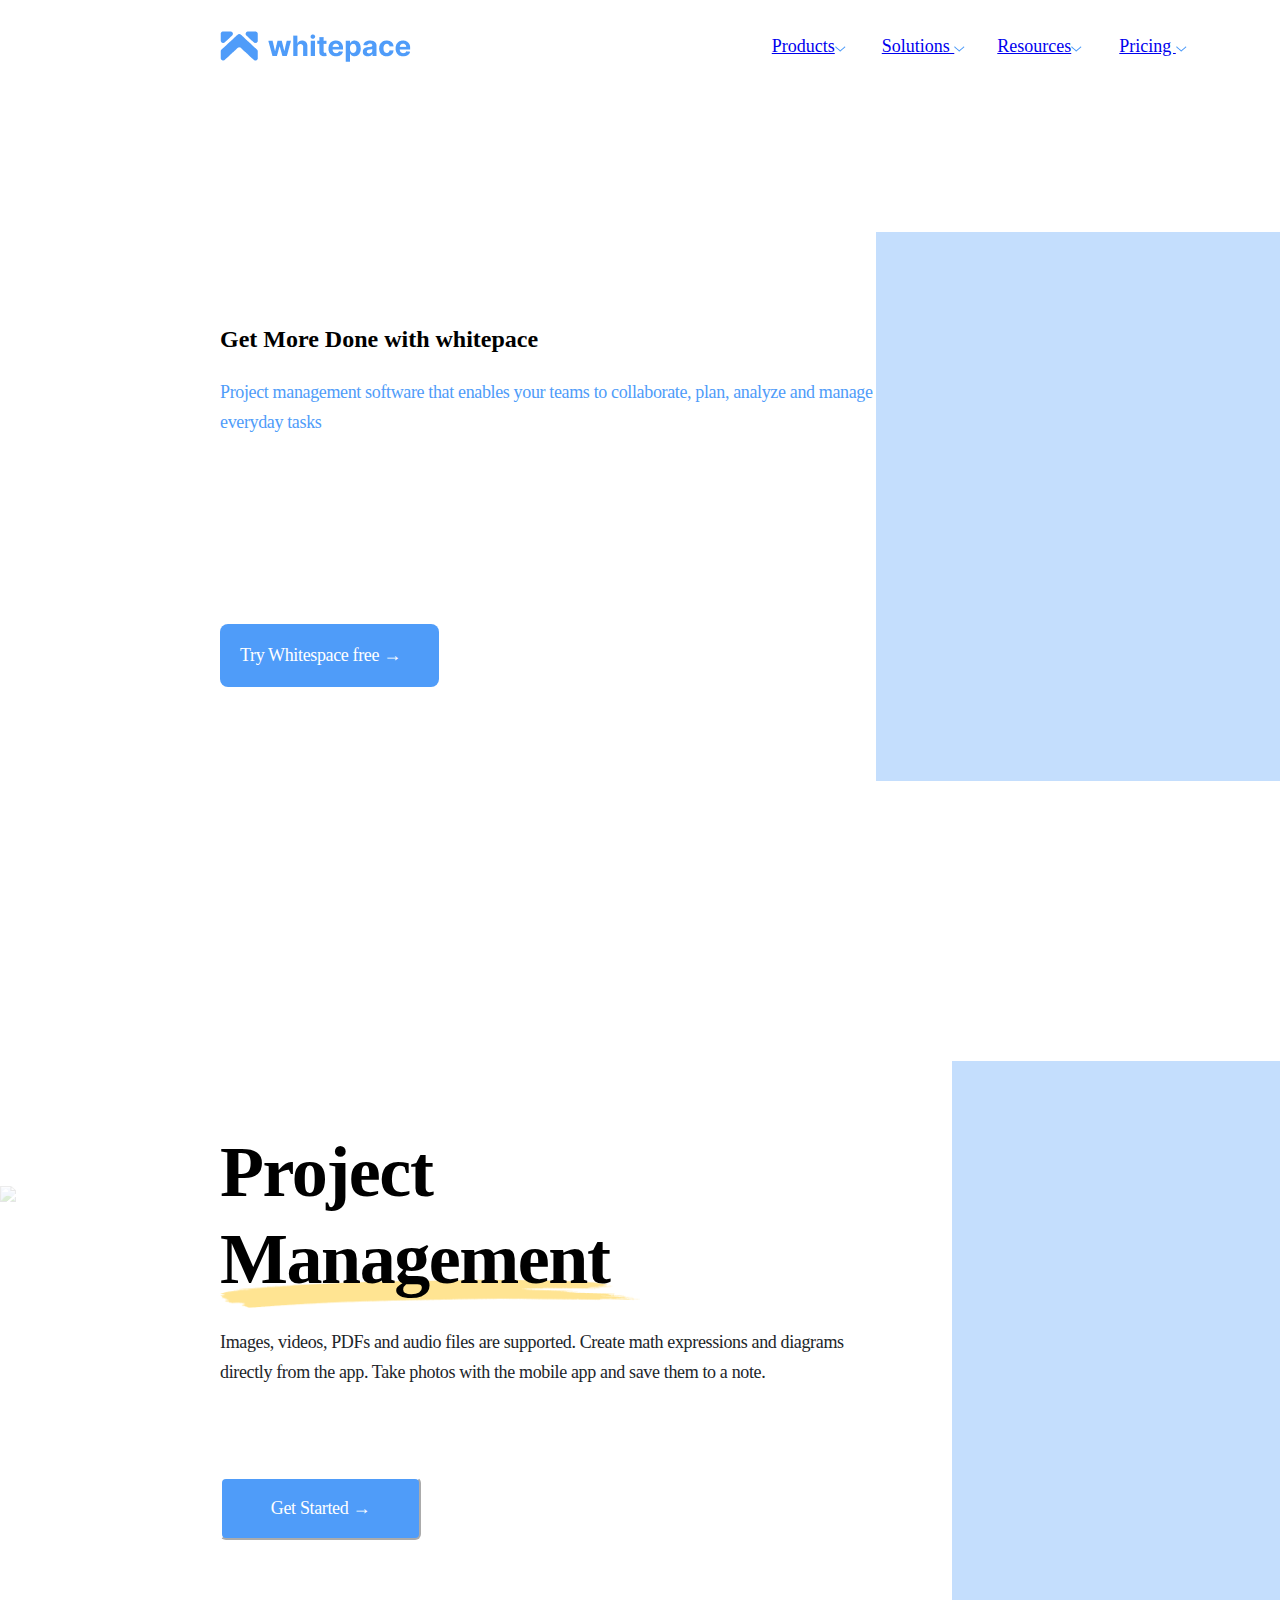
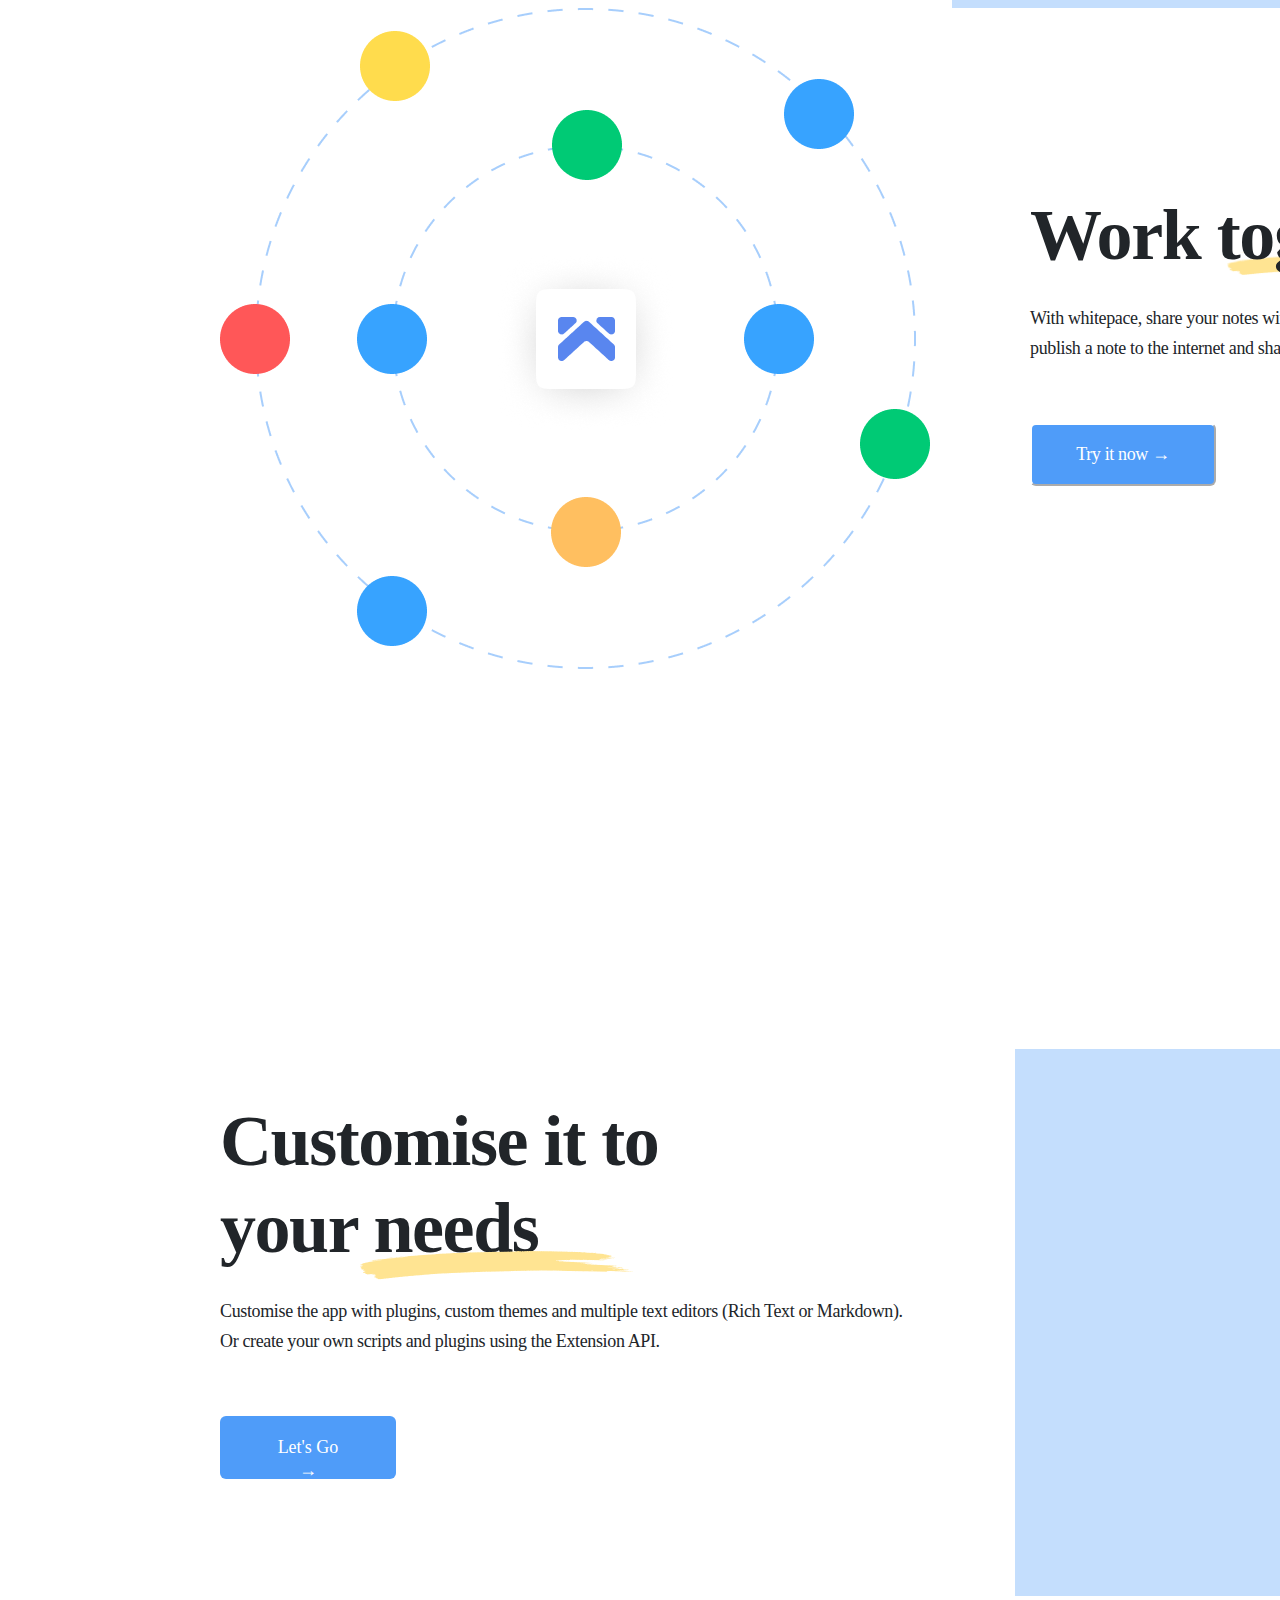
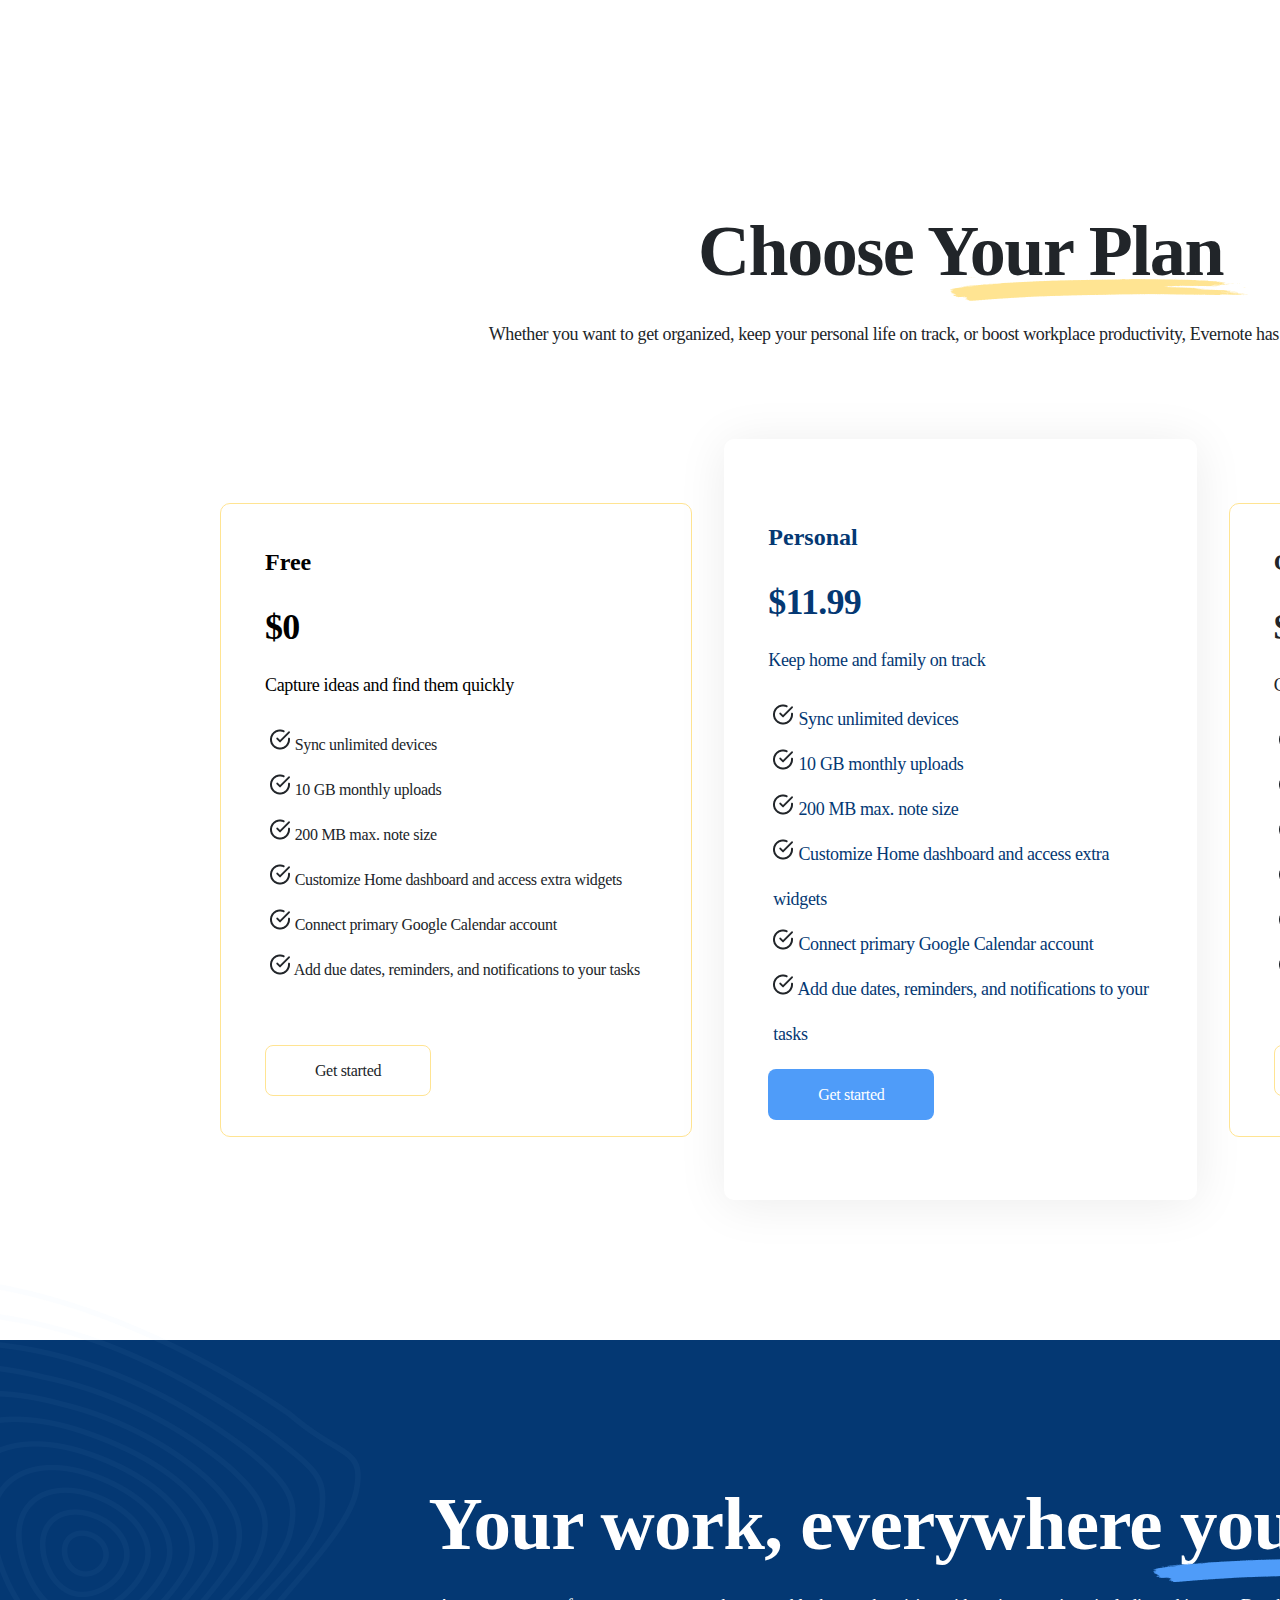
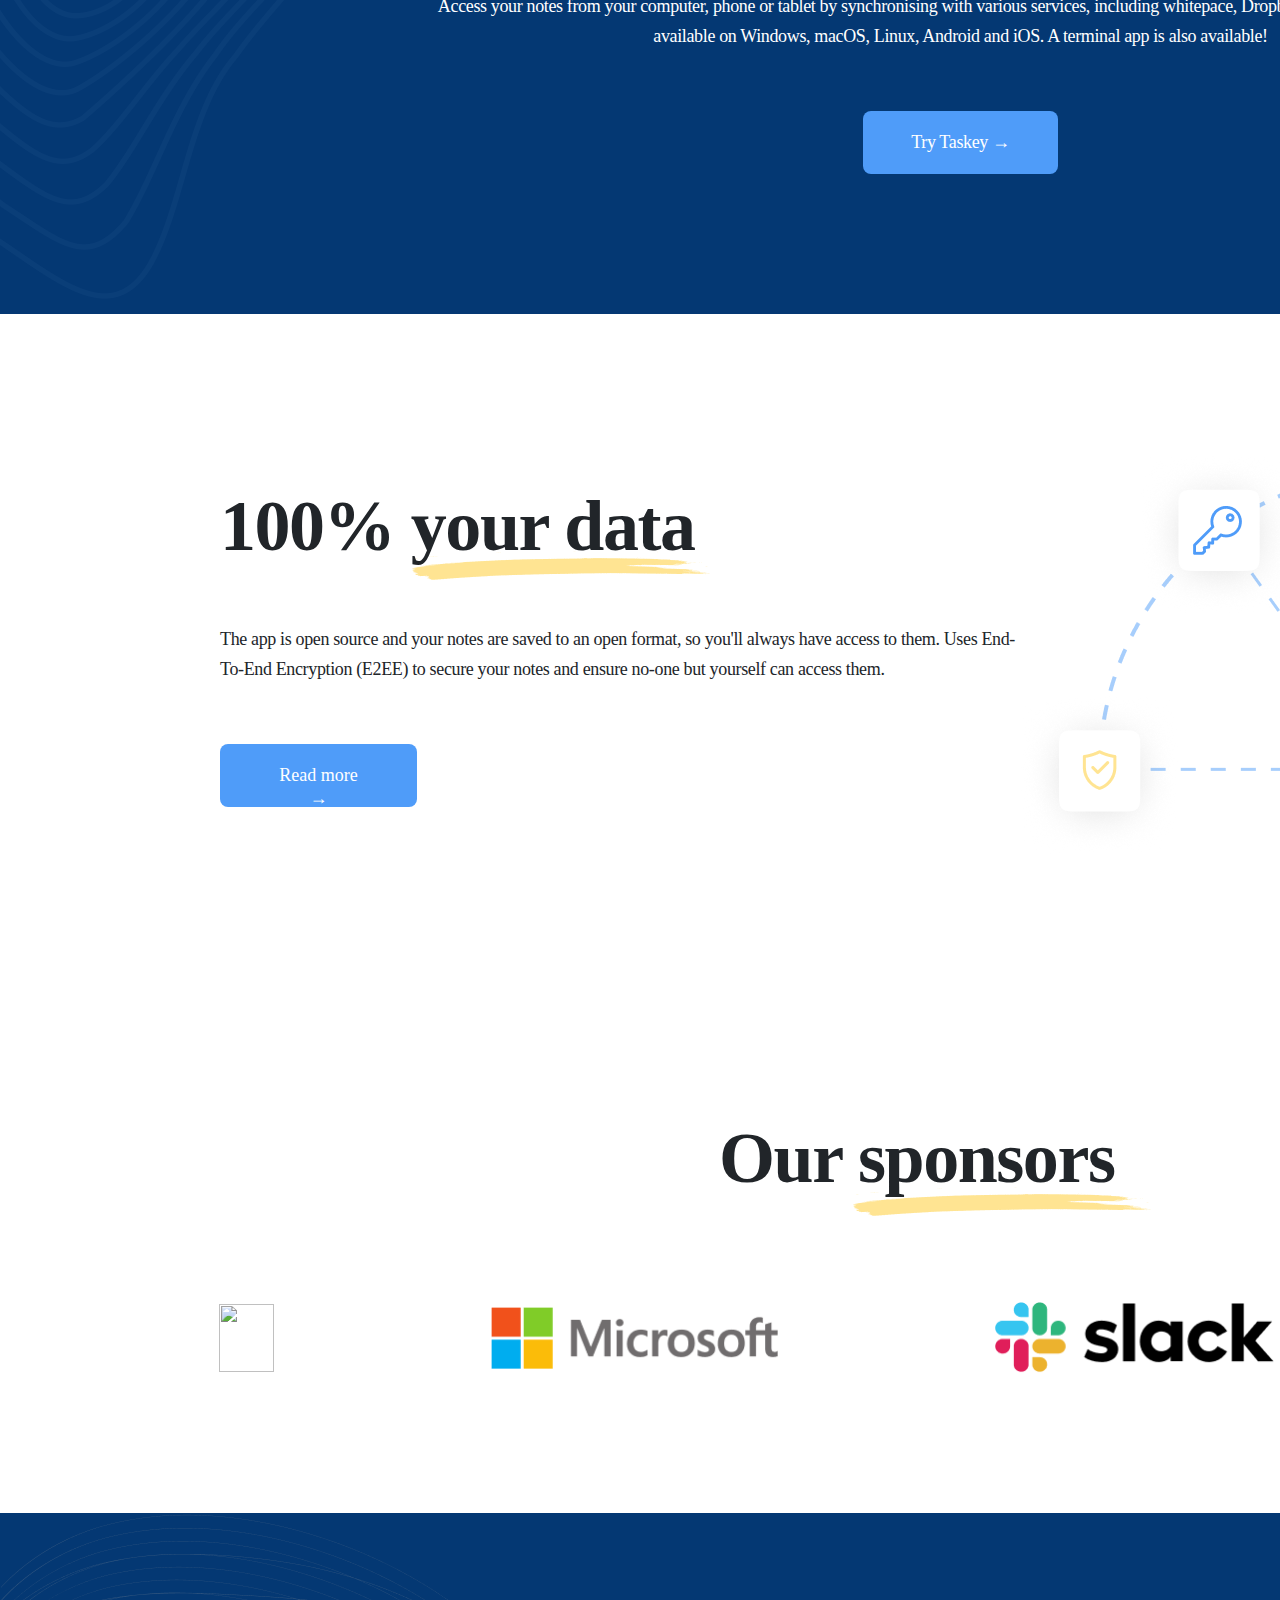
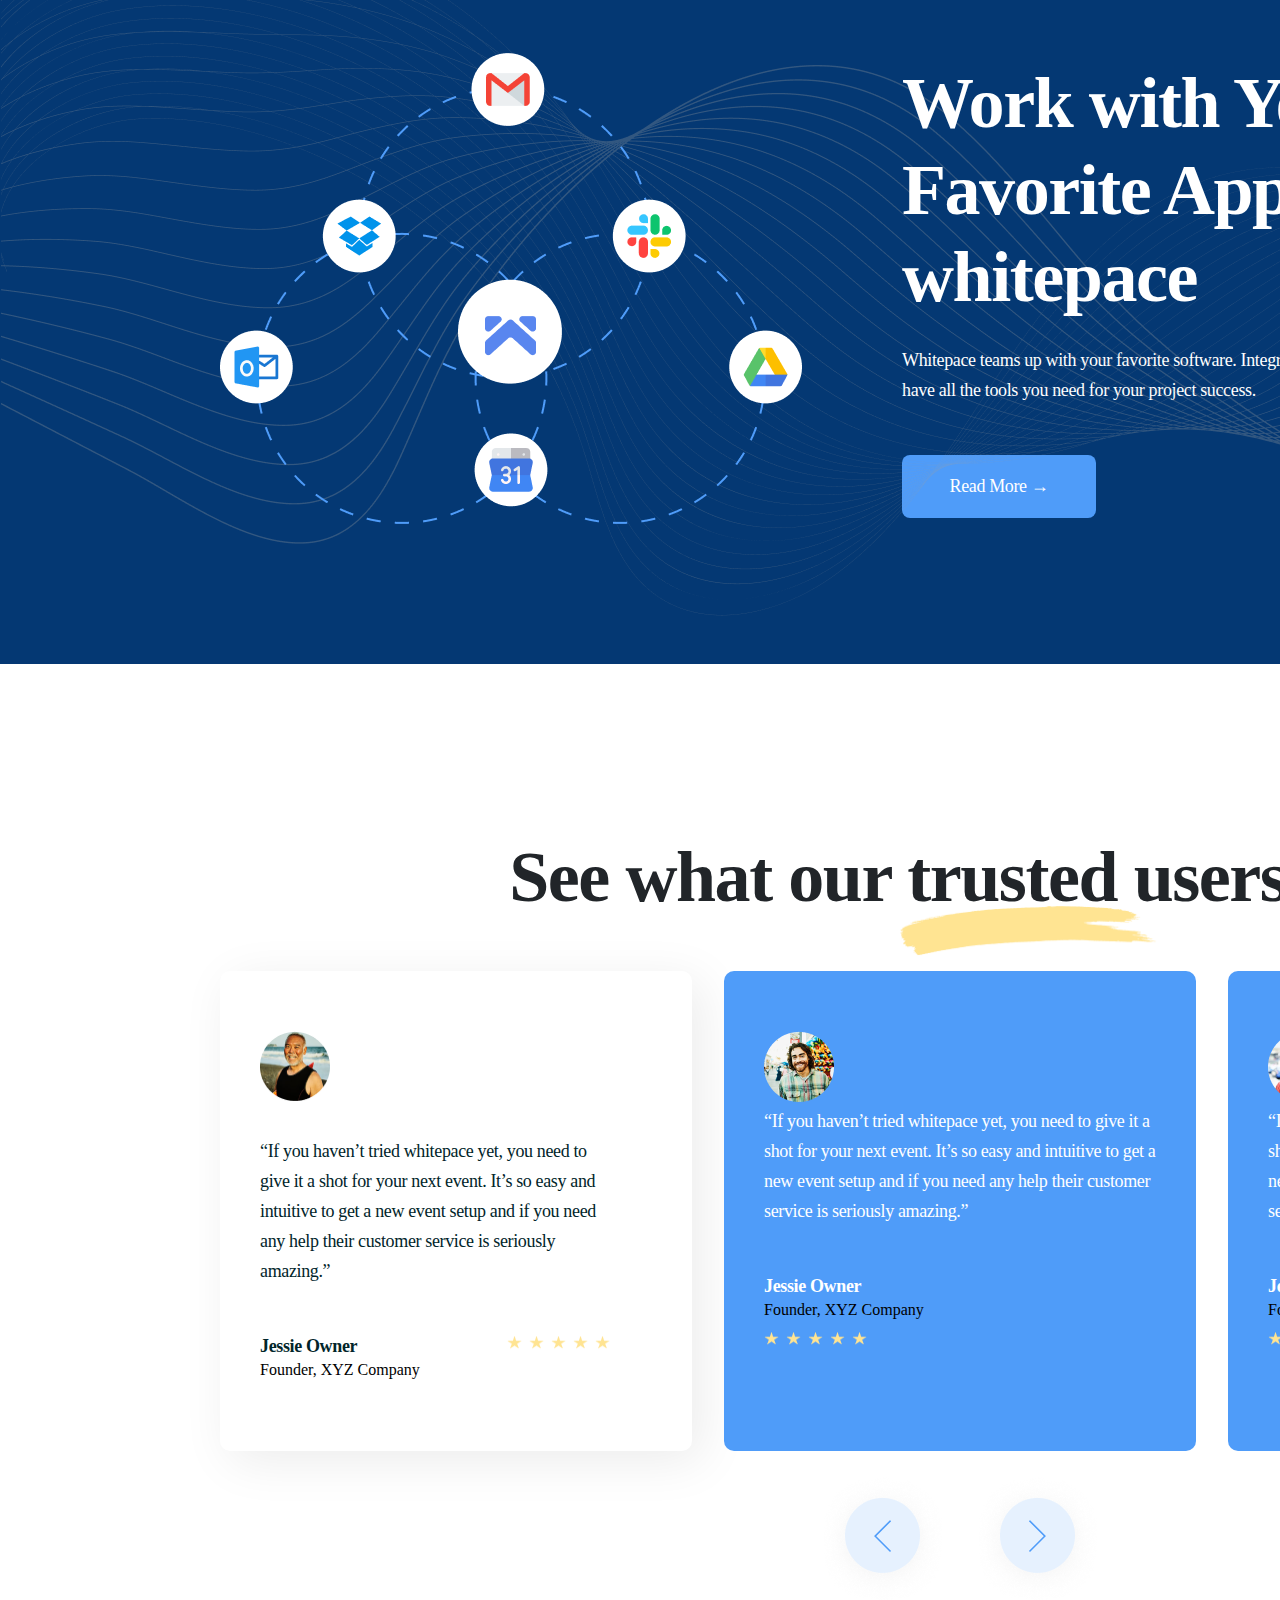
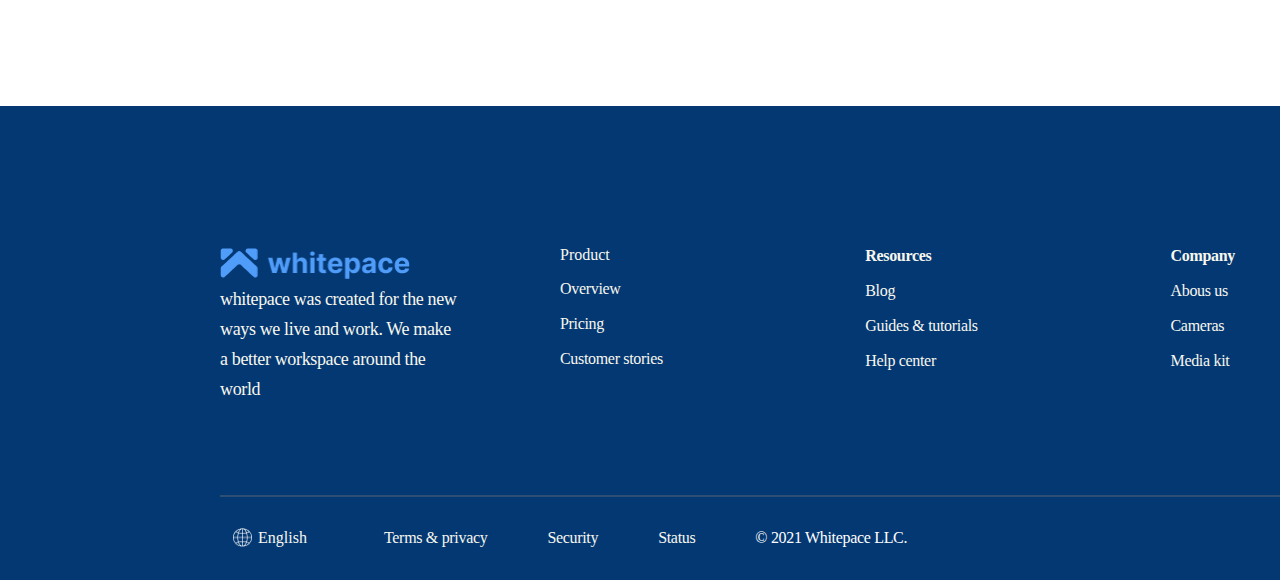
==== commit c5f64848: "add dots to final version" ====
--- a/Team16-Project2/index.html
+++ b/Team16-Project2/index.html
@@ -21,20 +21,20 @@
     <header>
       <div class="HeaderBlock">
         <div class="Logo">
-          <img src="/img/Logo.png" alt="Logo" />
+          <img src="./img/Logo.png" alt="Logo" />
         </div>
 
         <div class="HeaderMenu">
           <div class="NavMenu">
-            <a class="Products" href="#">Products<img src="/img/Vector.png"/>
+            <a class="Products" href="#">Products<img src="./img/Vector.png"/>
             </a>
             <a class="Solutions" href="#">Solutions
-                <img src="/img/Vector.png"/> 
-            </a>
-            <a class="Resources" href="#">Resources<img src="/img/Vector.png"/> 
+                <img src="./img/Vector.png"/> 
+            </a>
+            <a class="Resources" href="#">Resources<img src="./img/Vector.png"/> 
             </a>
             <a class="Pricing" href="#">Pricing
-                <img src="/img/Vector.png"/>
+                <img src="./img/Vector.png"/>
             </a>
           </div>
 
@@ -66,7 +66,7 @@
         </div>
 
         <div class="Hero-image">
-          <img src="/img/header_image.png" alt="" />
+          <img src="./img/header_image.png" />
         </div>
       </div>
     </div>
@@ -364,7 +364,7 @@
                   Founder, XYZ Company
                 </p>
               </div>
-              <img class="testimonial-btn-star" src="/img/Btn-Star.png" />
+              <img class="testimonial-btn-star" src="./img/Btn-Star.png" />
             </div>
           </div>
 
@@ -386,14 +386,14 @@
                 </p>
               </div>
               <img
-                class="testimonial-btn-star" src="/img/Btn-Star.png"
+                class="testimonial-btn-star" src="./img/Btn-Star.png"
               />
             </div>
           </div>
 
           <div class="testimonial-client2">
             <div class="testimonial-client-comment">
-              <img class="testimonial-client-avatar" src="/img/man3.png" />
+              <img class="testimonial-client-avatar" src="./img/man3.png" />
               <p class="testimonial-comment-paragraph2">
                 “If you haven’t tried whitepace yet, you need to give it a shot
                 for your next event. It’s so easy and intuitive to get a new
@@ -409,7 +409,7 @@
                   Founder, XYZ Company
                 </p>
               </div>
-              <img class="testimonial-btn-star" src="/img/Btn-Star.png"
+              <img class="testimonial-btn-star" src="./img/Btn-Star.png"
               />
             </div>
           </div>
@@ -419,7 +419,7 @@
       <div class="testimonial-sliders">
         <div class="testimonial-left-arrow">
           <a class="testimonial-left-arrow-click" href="#">
-            <img src="/img/Left.png">
+            <img src="./img/Left.png">
           </a>
         </div>
 
@@ -438,7 +438,7 @@
         <div class="Footer-info">
           <div class="Logo-Description">
             <a class="Footer-logo" href="#">
-              <img class="Footer-logo" src="/img/Logo.png" alt="Logo" />
+              <img class="Footer-logo" src="./img/Logo.png" alt="Logo" />
             </a>
             <p class="Logo-text">
               whitepace was created for the new ways we live and work. We make a
--- a/Team16-Project2/pricing.css
+++ b/Team16-Project2/pricing.css
@@ -1,4 +1,3 @@
-/* pricing */
 .pricing {
     display: flex;
     flex-direction: column;
@@ -24,7 +23,7 @@
     width: 1481px;
     height: 992px;
   }
-  .heading-pricing {
+  .heading-pricing { 
     display: flex;
     flex-direction: column;
     align-items: center;
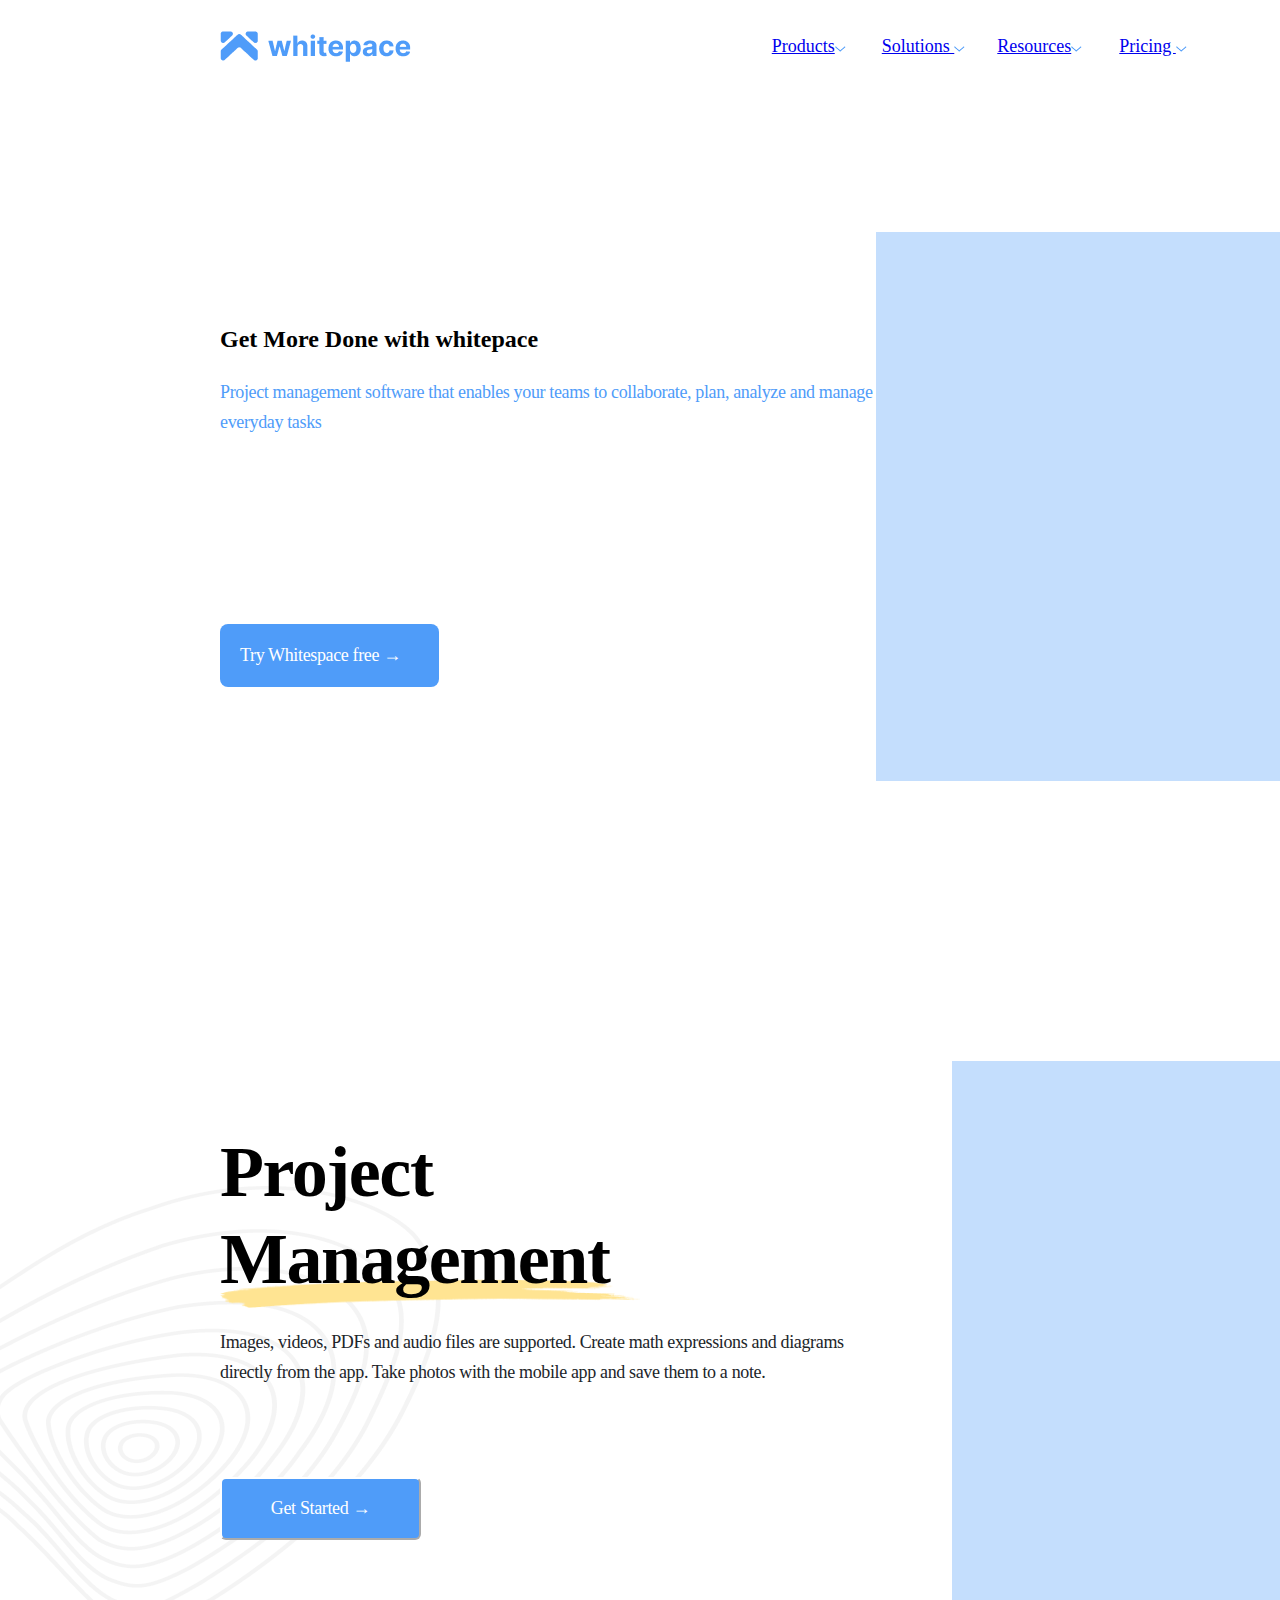
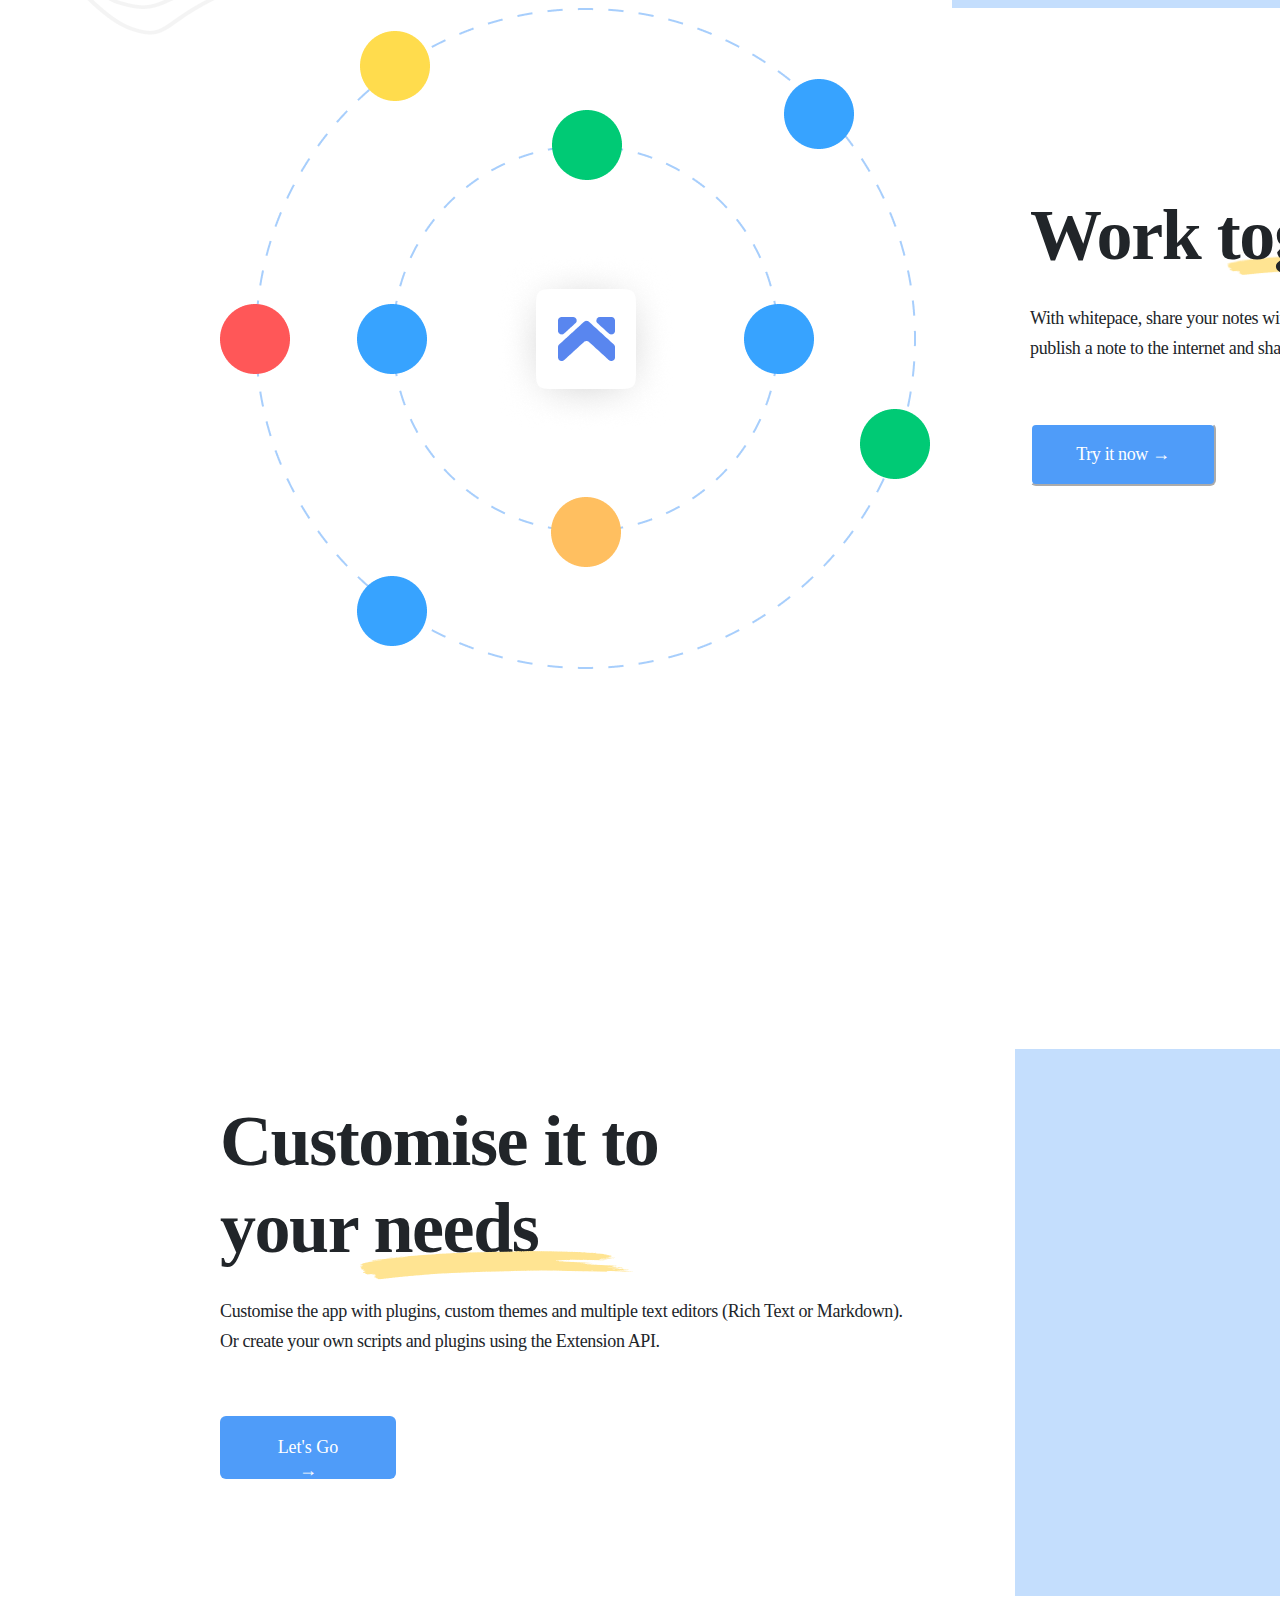
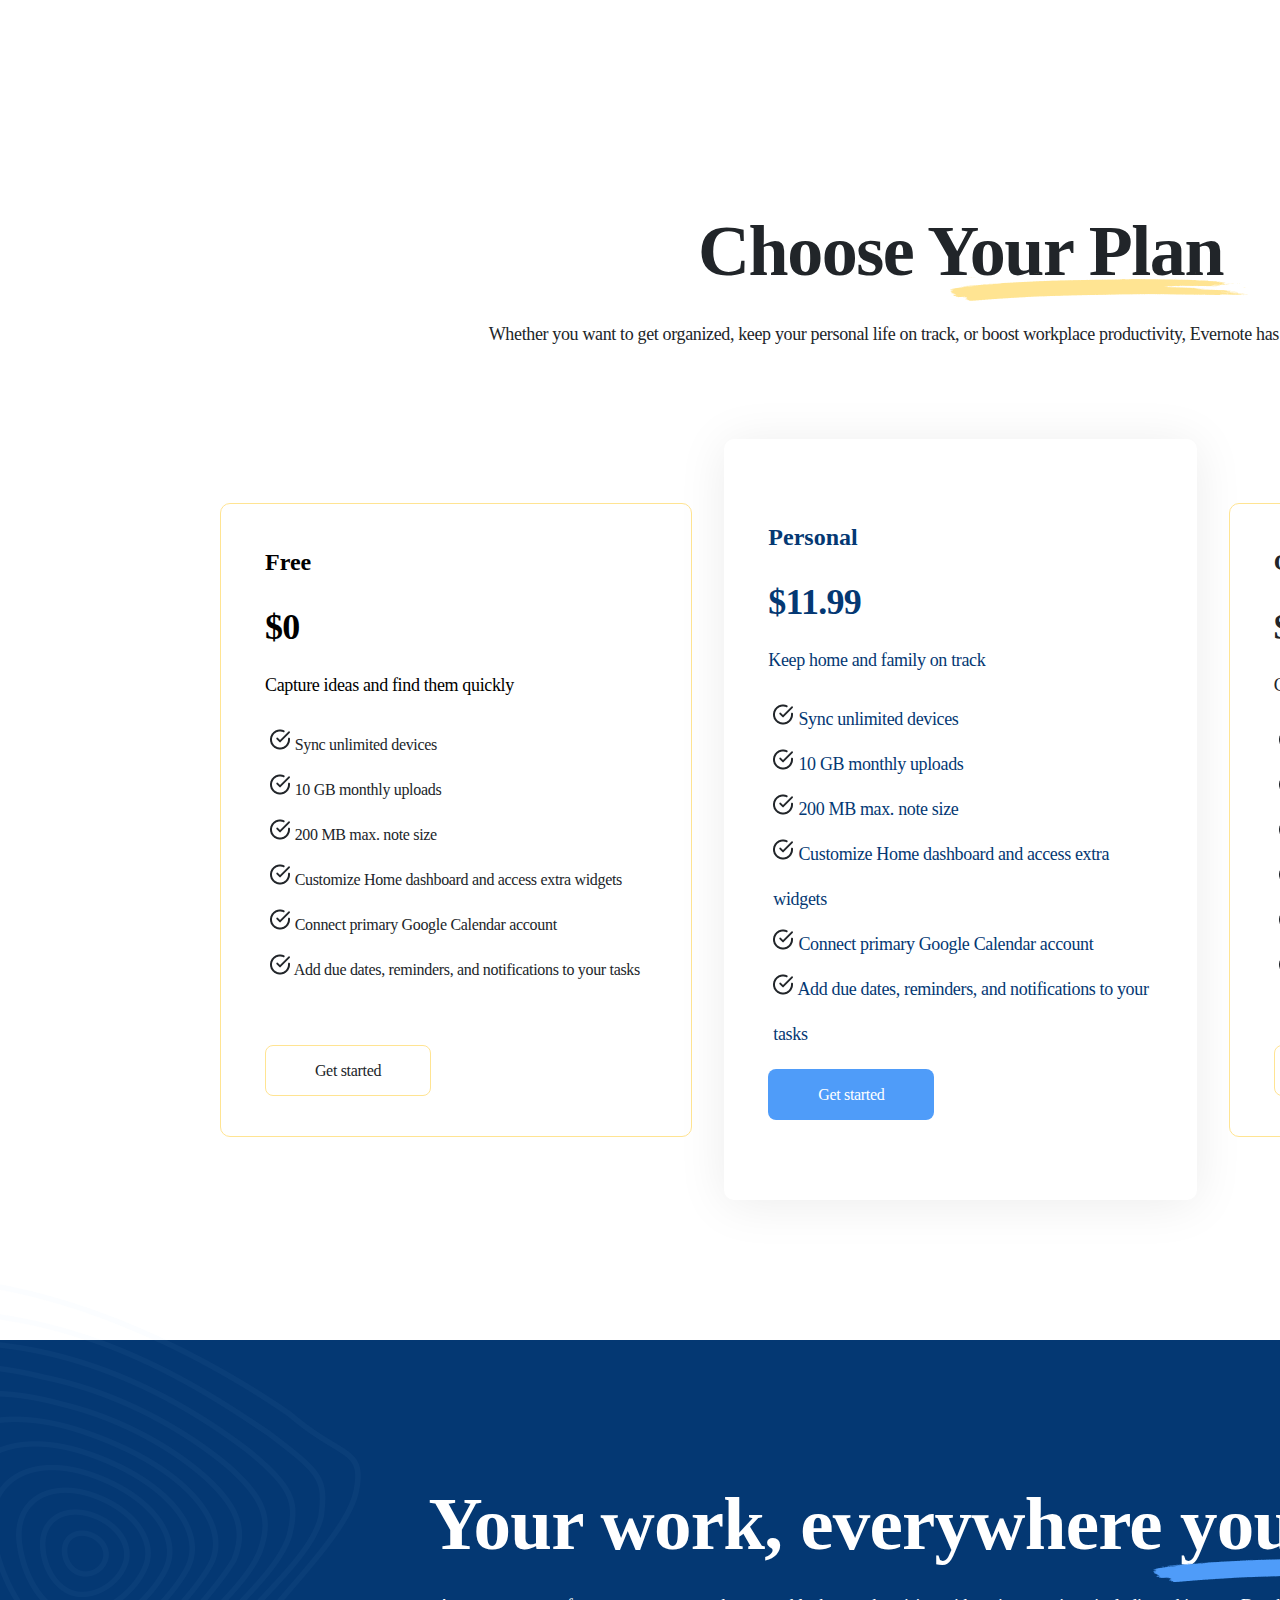
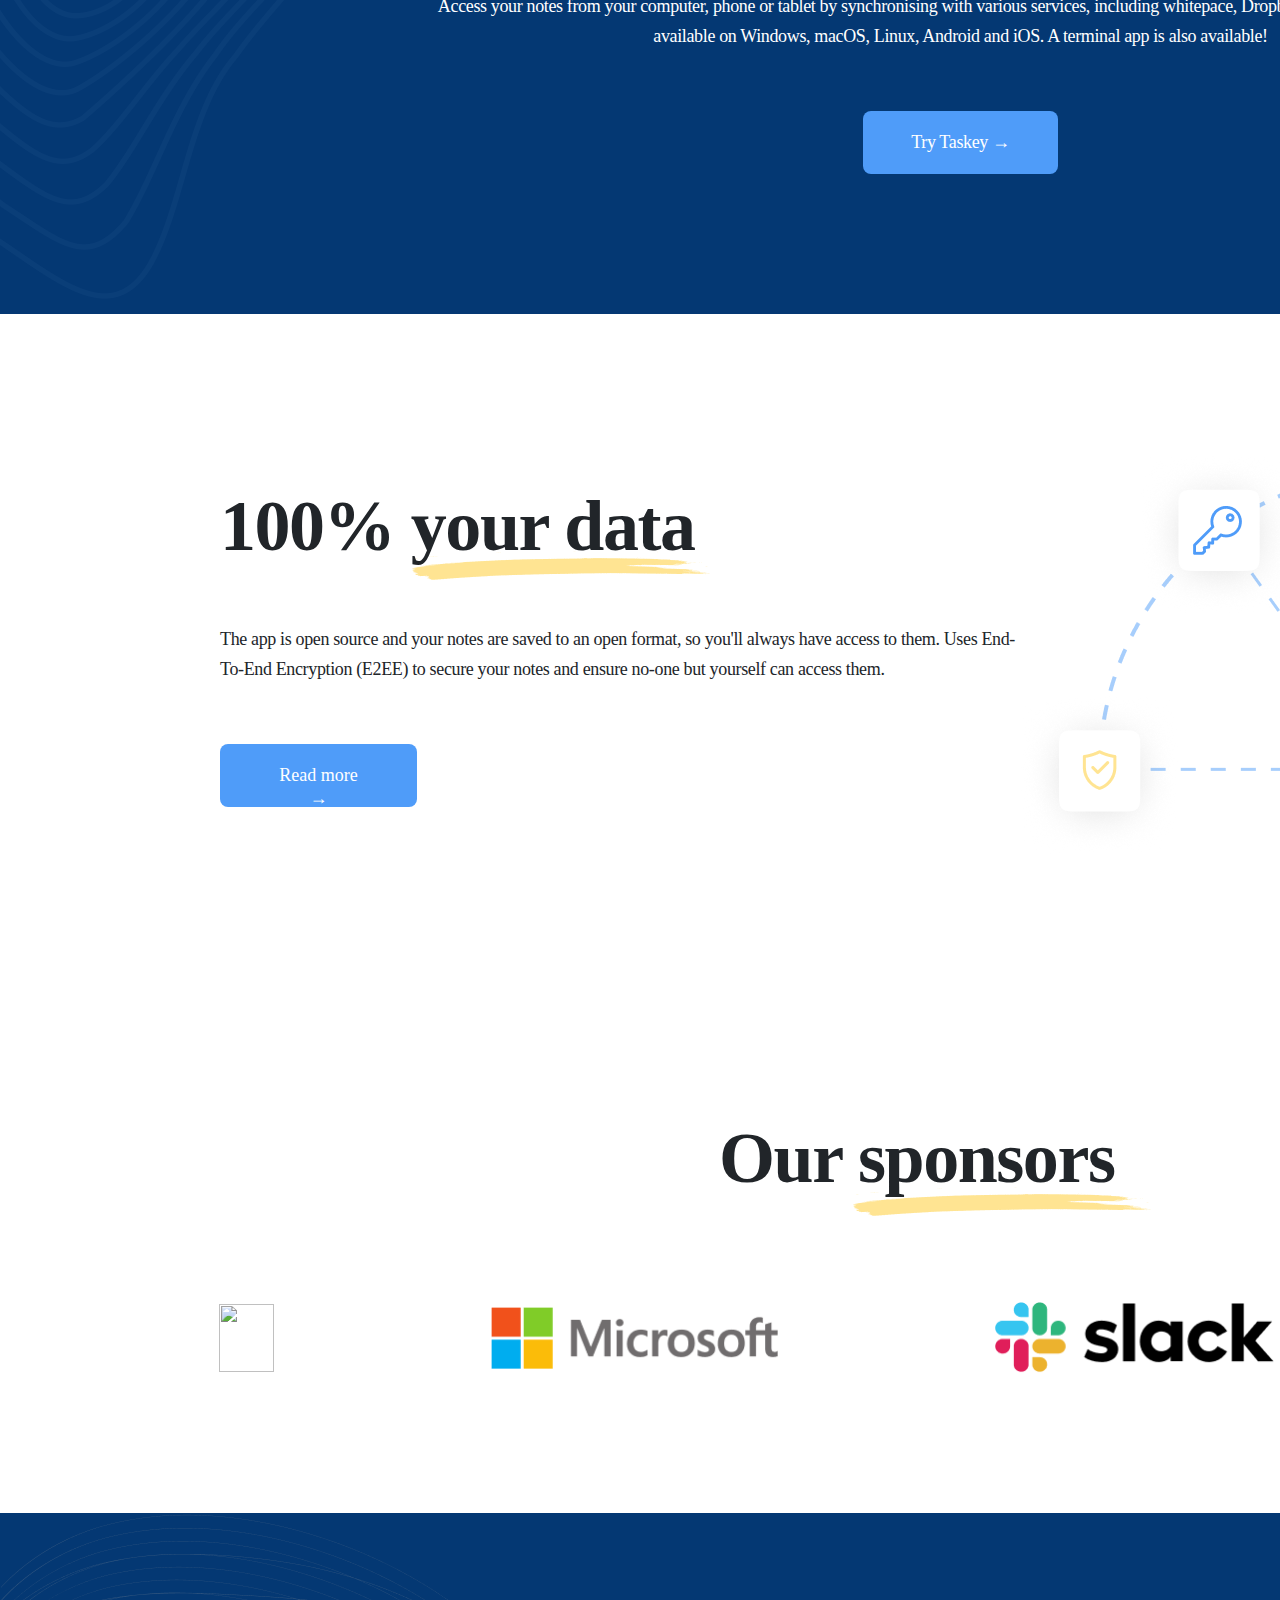
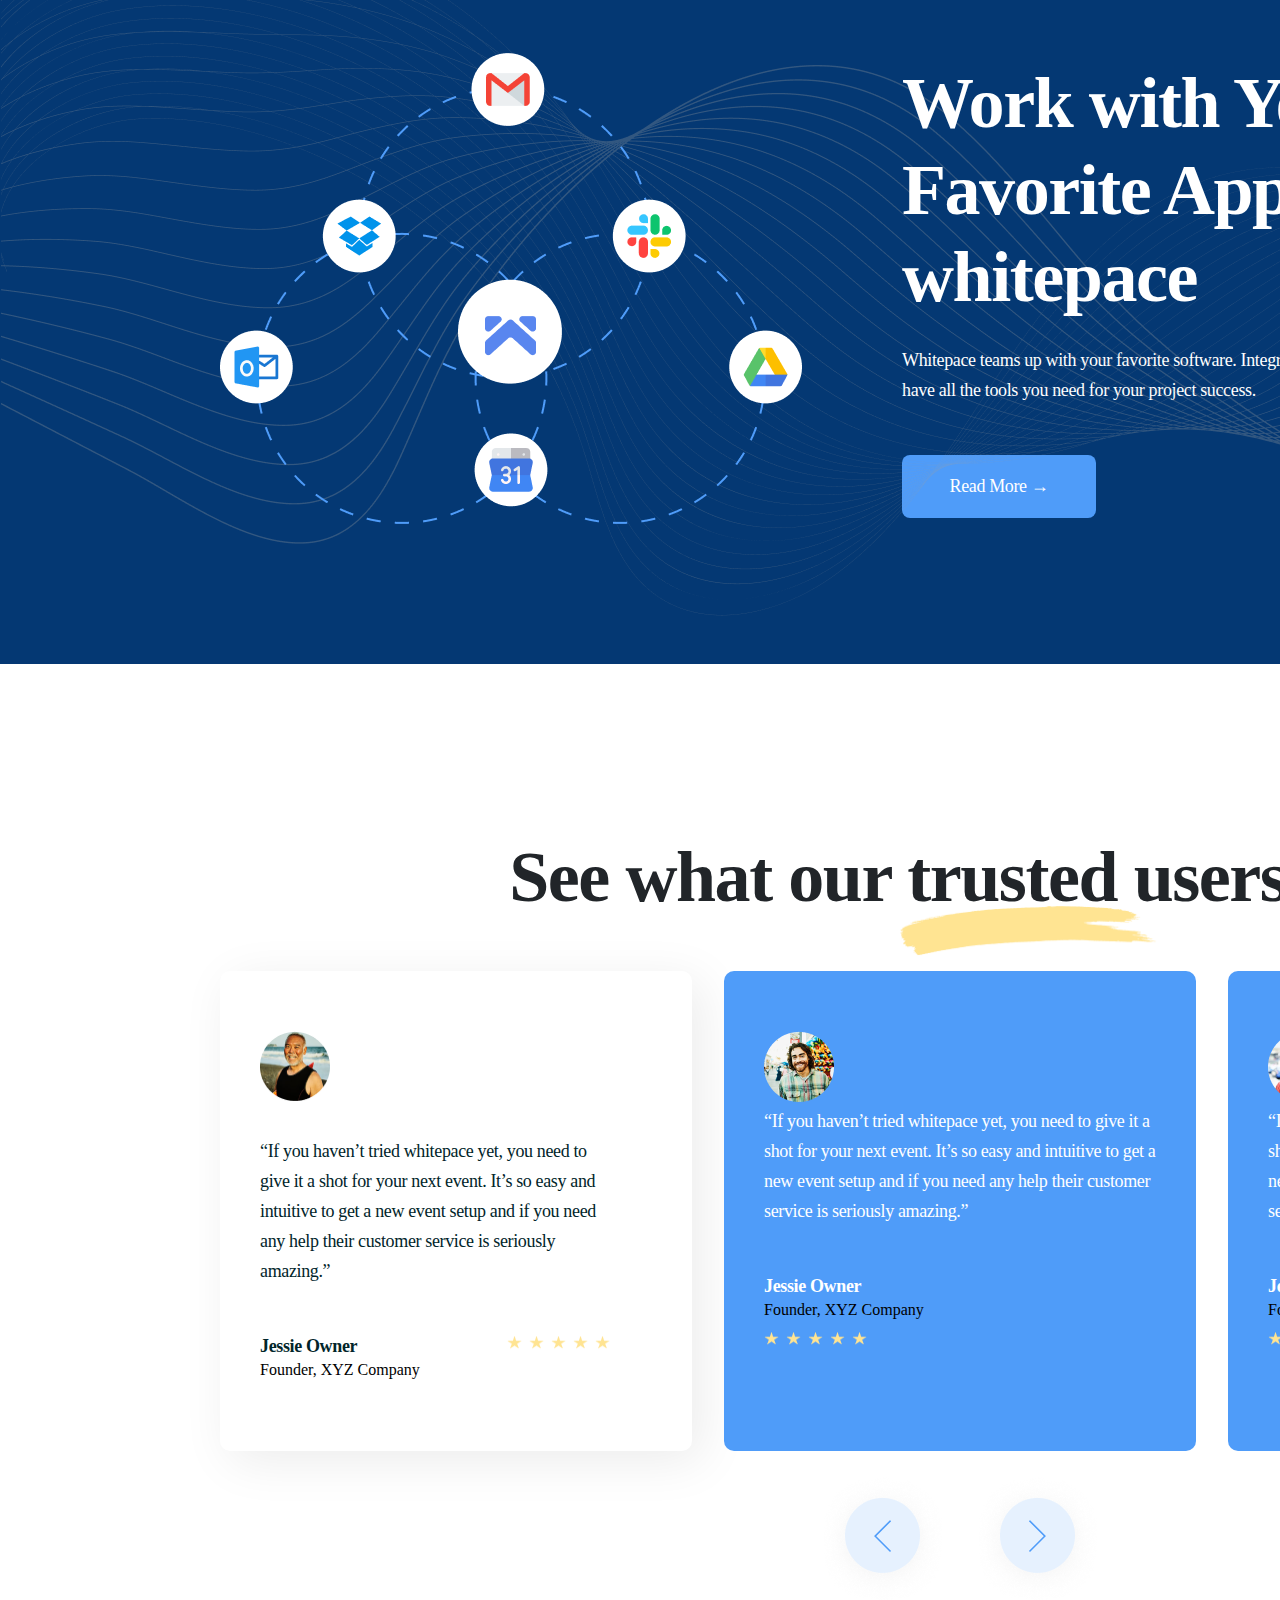
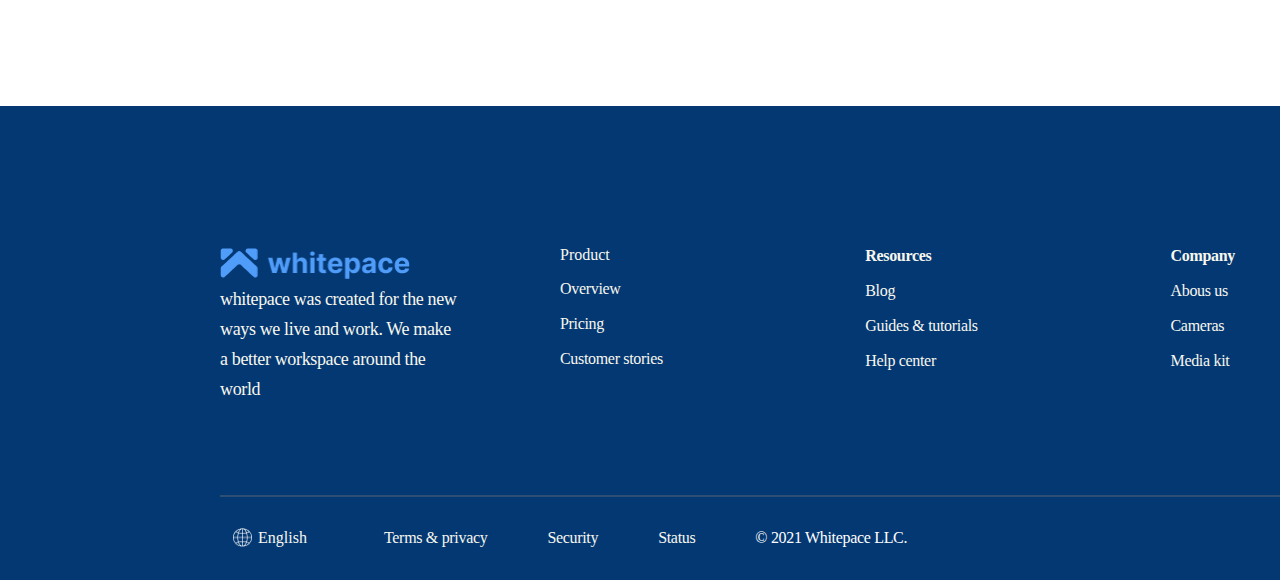
==== commit de984f04: "add dots to all images final" ====
--- a/Team16-Project2/index.html
+++ b/Team16-Project2/index.html
@@ -72,7 +72,7 @@
     </div>
     <!-- Managment section -->
     <div class="background">
-      <img src="/img/background.png" />
+      <img src="./img/background.png" />
     </div>
     <div class="Work-management">
       <div class="Block">
@@ -82,7 +82,7 @@
               <div class="header">
                 <h2 class="Header-work">Project Management</h2>
                 <img
-                  class="Element-work" src="img/yellow-line.png" />
+                  class="Element-work" src="./img/yellow-line.png" />
               </div>
 
               <div class="Text-Work">
@@ -100,7 +100,7 @@
           </div>
 
           <div class="image">
-            <img src="img/Image-container.png" />
+            <img src="./img/Image-container.png" />
           </div>
         </div>
         <!-- work together -->
@@ -114,7 +114,7 @@
                 <h2 class="worktogether-h2">Work together</h2>
                 <img
                   class="element-work"
-                  src="img/yellow-line2.png"
+                  src="./img/yellow-line2.png"
                 />
               </div>
               <div class="text-work">
@@ -139,7 +139,7 @@
           <div class="textblock-customise">
             <div class="header-customise">
               <h2 class="header-customise-1">Customise it to your needs</h2>
-              <img class="element-customise" src="img/cusomize.png" />
+              <img class="element-customise" src="./img/cusomize.png" />
             </div>
 
             <div class="text-customise">
@@ -155,7 +155,7 @@
           </div>
         </div>
         <div class="image-customise">
-          <img src="img/Image-container.png" />
+          <img src="./img/Image-container.png" />
         </div>
 
         </div>
@@ -168,7 +168,7 @@
     <div class="heading-pricing">
       <div class="header-pricing">
         <h2 class="header-pricing-1">Choose Your Plan</h2>
-        <img class="element-pricing" src="img/yellow-line2.png" />
+        <img class="element-pricing" src="./img/yellow-line2.png" />
       </div>
       <div class="text-pricing">
         <p>
@@ -245,12 +245,12 @@
     <!-- apps -->
     <div class="apps">
       <div class="apps-element">
-        <img src="img/apps-vector.png"/>
+        <img src="./img/apps-vector.png"/>
       </div>
       <div class="apps-block">
         <div class="apps-block-apps">
           <img
-            class="apps-block-apps-logos" src="img/apps-logos.png" />
+            class="apps-block-apps-logos" src="./img/apps-logos.png" />
         </div>
         <div class="appsheading">
           <div class="apps-text-block">
@@ -274,7 +274,7 @@
   <div class="heading-yourWork">
     <div class="block-yourWork">
       <div class="header-yourWork">
-        <img class="element-yourWork" src="img/blueline.png" />
+        <img class="element-yourWork" src="./img/blueline.png" />
         <h2 class="header-yourWork-1">Your work, everywhere you are</h2>
         <!-- <img class="element-yourWork" src="img/blueline.png" /> -->
       </div>
@@ -301,7 +301,7 @@
       <div class="textblock-data">
         <div class="header-data">
           <h2 class="header-data-1">100% your data</h2>
-          <img class="element-data" src="img/yellow-line2.png" />
+          <img class="element-data" src="./img/yellow-line2.png" />
         </div>
         <div class="text-data">
           <p>
@@ -314,7 +314,7 @@
       </div>
     </div>
     <div class="image-data">
-      <img src="img/urdata.png" />
+      <img src="./img/urdata.png" />
     </div>
 
     </div>
@@ -326,14 +326,14 @@
     <div class="header-sponsors">
       <h2 class="header-sponsors-1">Our sponsors</h2>
       <div class="element-sponsors">
-        <img  src="img/yellow-line2.png" />
+        <img  src="./img/yellow-line2.png" />
       </div>
     </div>
     <div class="sponsors">
-    <img class="apple" src="img/Apple.png" />
-    <img class="microsoft" src="img/microsoft.png" />
-    <img class="slack" src="img/slack.png" />
-    <img class="google" src="img/google.png" />
+    <img class="apple" src="./img/Apple.png" />
+    <img class="microsoft" src="./img/microsoft.png" />
+    <img class="slack" src="./img/slack.png" />
+    <img class="google" src="./img/google.png" />
     </div>
   </div>
 </div>
@@ -342,13 +342,13 @@
       <div class="TestimonialBlock">
         <h1 class="Testimonial-H1">See what our trusted users Say</h1>
         <div class="testimonial-vector">
-          <img class="testimonialvector" src="img/testimonial-line.png"/>
+          <img class="testimonialvector" src="./img/testimonial-line.png"/>
         </div>
 
         <div class="test-content">
           <div class="client">
             <div class="client-comment">
-              <img class="client-avatar" src="img/man1.png">
+              <img class="client-avatar" src="./img/man1.png">
               <p class="comment-paragraph">
                 “If you haven’t tried whitepace yet, you need to give it a shot
                 for your next event. It’s so easy and intuitive to get a new
@@ -370,7 +370,7 @@
 
           <div class="testimonial-client2">
             <div class="testimonial-client-comment">
-              <img class="testimonial-client-avatar" src="img/man2.png"/>
+              <img class="testimonial-client-avatar" src="./img/man2.png"/>
               <p class="testimonial-comment-paragraph2">
                 “If you haven’t tried whitepace yet, you need to give it a shot
                 for your next event. It’s so easy and intuitive to get a new
@@ -425,7 +425,7 @@
 
         <div class="testimonial-left-arrow">
           <a class="testimonial-left-arrow-click" href="#">
-            <img src="img/Right.png" />
+            <img src="./img/Right.png" />
           </a>
         </div>
       </div>
@@ -478,7 +478,7 @@
           <div class="footer-terms-and-conditions">
             <a class="footer-language" href="#">
               <img
-                class="footer-language-icon" src="img/language.png" />
+                class="footer-language-icon" src="./img/language.png" />
               <p class="footer-language-text">English</p>
             </a>
             <a class="footer-list-element" href="#"> Terms & privacy</a>
@@ -489,13 +489,13 @@
           <div class="footer-social-icons">
             <a
               class="mini-logo" href="https://www.facebook.com" target="_blank" >
-              <img src="/img/facebook.png"  />
+              <img src="./img/facebook.png"  />
             </a>
             <a class="mini-logo" href="https://twitter.com" target="_blank">
-              <img src="img/twitter.png" />
+              <img src="./img/twitter.png" />
             </a>
             <a class="mini-logo" href="https://www.linkedin.com/feed/" target="_blank">
-              <img src="/img/Linkedin.png" />
+              <img src="./img/Linkedin.png" />
             </a>
           </div>
           <div class="footer-line"></div>
